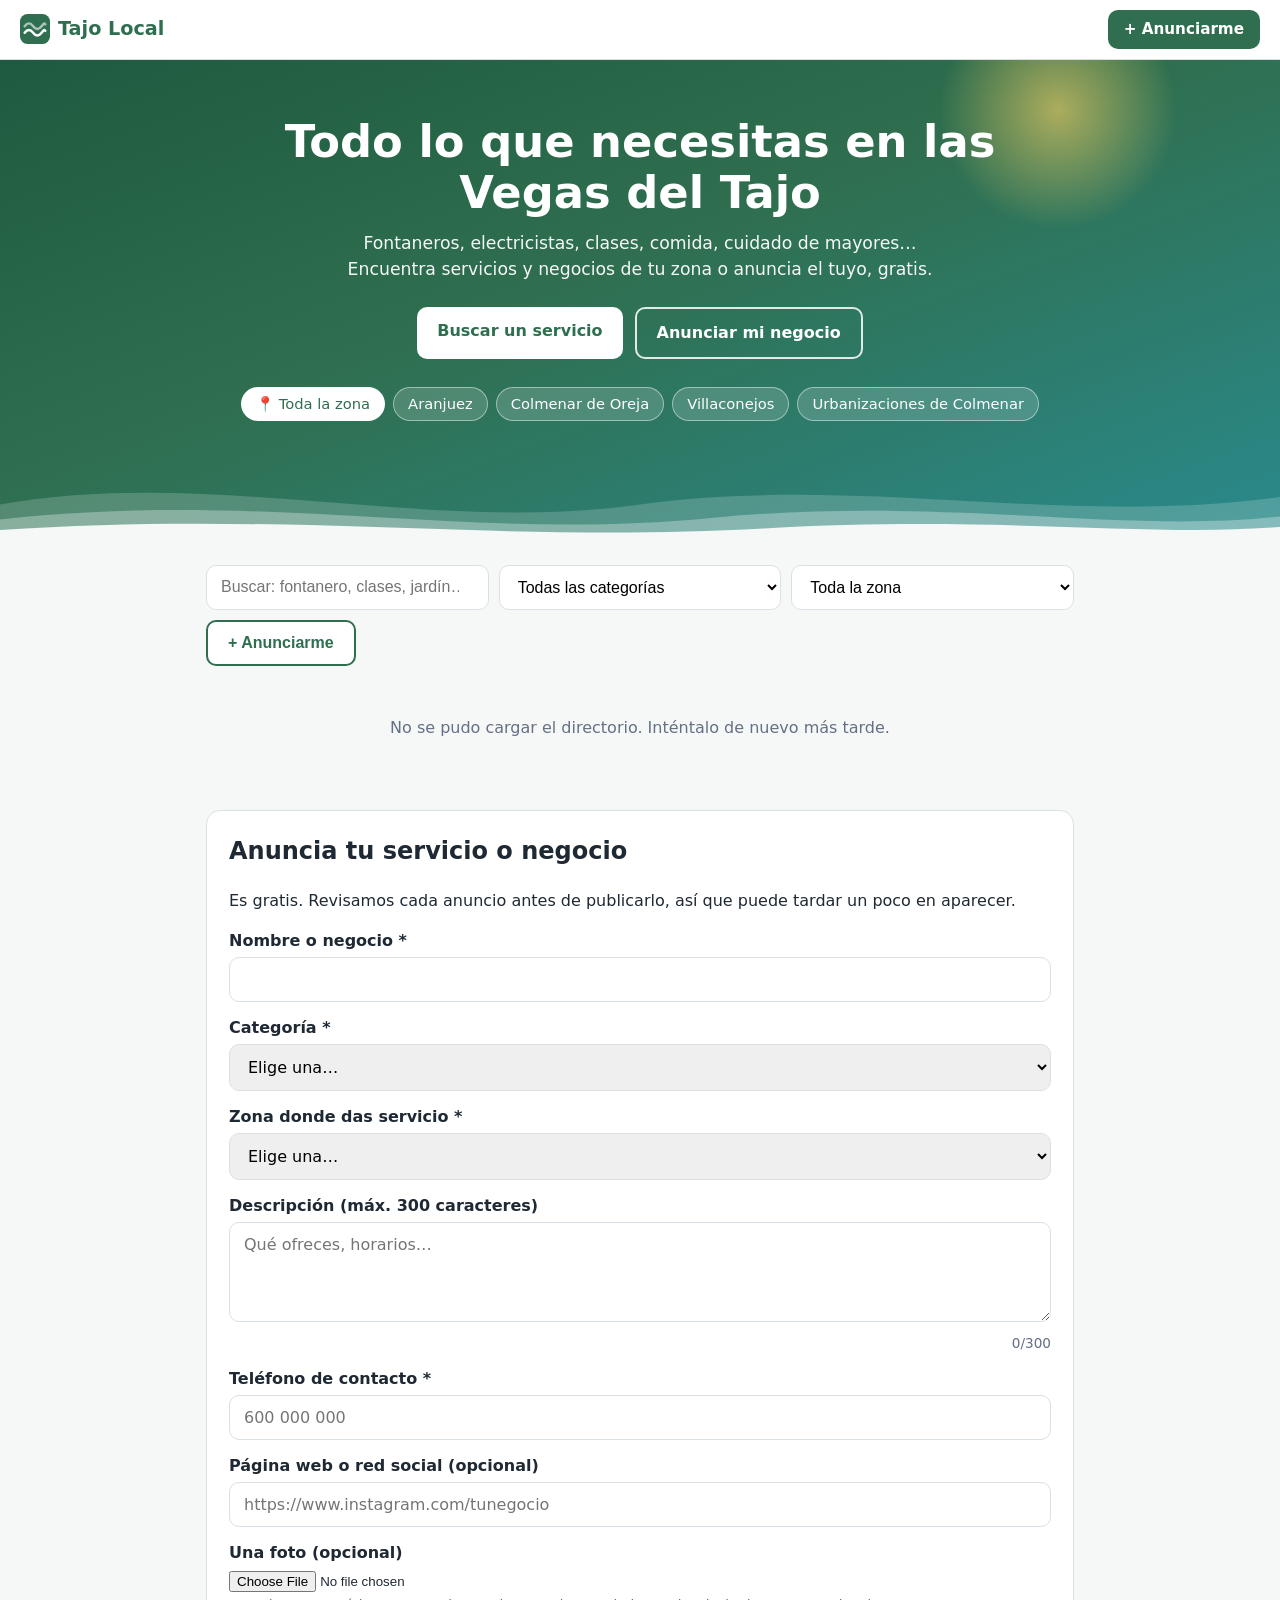
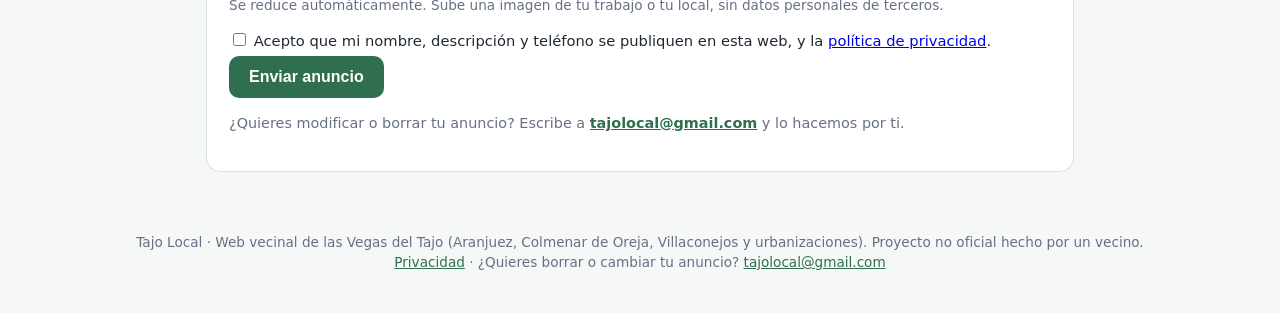
==== index.html @ 74558103 "Add files via upload" ====
<!DOCTYPE html>
<html lang="es">
<head>
<meta charset="UTF-8">
<meta name="viewport" content="width=device-width, initial-scale=1">
<title>Tajo Local · Directorio de las Vegas del Tajo</title>
<meta name="description" content="Directorio gratuito de servicios y negocios de las Vegas del Tajo: Aranjuez, Colmenar de Oreja, Villaconejos y urbanizaciones.">
<meta name="theme-color" content="#2f6f4f">
<meta property="og:type" content="website">
<meta property="og:locale" content="es_ES">
<meta property="og:site_name" content="Tajo Local">
<meta property="og:title" content="Tajo Local · Directorio de las Vegas del Tajo">
<meta property="og:description" content="Servicios y negocios de Aranjuez, Colmenar de Oreja, Villaconejos y urbanizaciones. Encuentra a quien necesitas o anuncia el tuyo, gratis.">
<meta property="og:url" content="https://tajolocal.github.io/">
<meta property="og:image" content="https://tajolocal.github.io/og.png">
<meta property="og:image:width" content="1200">
<meta property="og:image:height" content="630">
<meta name="twitter:card" content="summary_large_image">
<link rel="icon" href="data:image/svg+xml,%3Csvg xmlns='http://www.w3.org/2000/svg' viewBox='0 0 32 32'%3E%3Crect width='32' height='32' rx='8' fill='%232f6f4f'/%3E%3Cpath d='M5 20c3-4 6-4 9 0s6 4 9 0 3-3 4-2' fill='none' stroke='white' stroke-width='2.6' stroke-linecap='round'/%3E%3C/svg%3E">
<style>
  :root {
    --verde: #2f6f4f;
    --verde-claro: #e8f3ed;
    --texto: #1f2933;
    --gris: #667085;
    --borde: #d9e0e6;
    --fondo: #f6f8f7;
  }
  * { box-sizing: border-box; }
  body {
    margin: 0;
    font-family: system-ui, -apple-system, "Segoe UI", Roboto, sans-serif;
    color: var(--texto);
    background: var(--fondo);
    line-height: 1.5;
  }
  a.btn { display: inline-block; text-decoration: none; }
  .barra, .alta { scroll-margin-top: 70px; }

  /* Barra superior */
  .nav {
    position: sticky; top: 0; z-index: 10;
    display: flex; justify-content: space-between; align-items: center;
    padding: 10px 20px;
    background: rgba(255,255,255,.92);
    backdrop-filter: blur(8px);
    border-bottom: 1px solid var(--borde);
  }
  .marca { display: flex; align-items: center; gap: 8px; font-weight: 800; font-size: 1.2rem; color: var(--verde); text-decoration: none; }
  .marca svg { width: 30px; height: 30px; }
  .nav .btn { padding: 8px 16px; font-size: .95rem; }

  /* Cabecera principal */
  .hero {
    position: relative; overflow: hidden; color: #fff; text-align: center;
    padding: 56px 20px 120px;
    background: linear-gradient(160deg, #1e5a3f 0%, #2f6f4f 45%, #2a8a8c 100%);
  }
  .hero::before {
    content: ""; position: absolute; width: 240px; height: 240px; border-radius: 50%;
    top: -70px; right: 8%;
    background: radial-gradient(circle, rgba(255,214,102,.6), rgba(255,214,102,0) 70%);
  }
  .hero > * { position: relative; }
  .hero h1 { margin: 0 auto 12px; font-size: clamp(1.8rem, 5vw, 2.8rem); line-height: 1.15; max-width: 760px; }
  .hero p { margin: 0 auto 24px; max-width: 620px; font-size: 1.08rem; opacity: .95; }
  .cta { display: flex; gap: 12px; justify-content: center; flex-wrap: wrap; }
  .hero .btn.claro { background: #fff; color: var(--verde); }
  .hero .btn.borde { background: transparent; border: 2px solid rgba(255,255,255,.85); color: #fff; }
  .chips { display: flex; flex-wrap: wrap; gap: 8px; justify-content: center; margin-top: 28px; }
  .chip {
    background: rgba(255,255,255,.16); color: #fff; border: 1px solid rgba(255,255,255,.45);
    padding: 7px 14px; border-radius: 999px; cursor: pointer; font-size: .92rem; font-family: inherit;
  }
  .chip:hover, .chip.activa { background: #fff; color: var(--verde); }
  .hero .paisaje { position: absolute; left: 0; right: 0; bottom: -1px; width: 100%; height: 90px; display: block; }
  main { max-width: 900px; margin: 0 auto; padding: 24px 16px 60px; }
  .barra { display: flex; gap: 10px; flex-wrap: wrap; margin-bottom: 20px; }
  .barra input, .barra select {
    flex: 1 1 200px;
    padding: 12px 14px;
    border: 1px solid var(--borde);
    border-radius: 10px;
    font-size: 1rem;
    background: #fff;
  }
  .btn {
    background: var(--verde);
    color: #fff;
    border: 0;
    padding: 12px 20px;
    border-radius: 10px;
    font-size: 1rem;
    cursor: pointer;
    font-weight: 600;
  }
  .btn:hover { filter: brightness(1.08); }
  .btn:disabled { opacity: .6; cursor: wait; }
  .btn.sec { background: #fff; color: var(--verde); border: 2px solid var(--verde); }
  .lista { display: grid; gap: 14px; }
  .ficha {
    background: #fff;
    border: 1px solid var(--borde);
    border-radius: 14px;
    padding: 18px;
  }
  .ficha h3 { margin: 0 0 4px; font-size: 1.15rem; }
  .etiqueta {
    display: inline-block;
    background: var(--verde-claro);
    color: var(--verde);
    font-size: .8rem;
    font-weight: 600;
    padding: 2px 10px;
    border-radius: 999px;
    margin-bottom: 8px;
  }
  .etiqueta.zona { background: #eef1f4; color: var(--gris); margin-left: 6px; }
  .foto { display: block; width: calc(100% + 36px); margin: -18px -18px 14px; height: auto; max-height: 380px; object-fit: contain; border-radius: 14px 14px 0 0; background: #eef1f4; }
  .ficha a.enlace { display: inline-block; margin-left: 14px; color: var(--verde); font-weight: 600; text-decoration: none; word-break: break-all; }
  .contador { display: block; text-align: right; color: var(--gris); font-size: .85rem; margin-top: 4px; }
  .previa { display: none; margin-top: 10px; max-width: 220px; border-radius: 10px; border: 1px solid var(--borde); }
  .ayuda { color: var(--gris); font-size: .85rem; margin: 2px 0 0; }
  .ficha p { margin: 6px 0 10px; color: #3b4652; white-space: pre-line; }
  .ficha a.tel {
    color: var(--verde);
    font-weight: 600;
    text-decoration: none;
  }
  .vacio, .estado { text-align: center; color: var(--gris); padding: 30px 10px; }
  .estado a { color: var(--verde); font-weight: 700; }
  .acciones { display: flex; flex-wrap: wrap; align-items: center; gap: 10px; margin-top: 12px; }
  .acciones .btn { display: inline-flex; align-items: center; gap: 6px; min-height: 44px; padding: 10px 18px; }
  .btn.wa { background: #25d366; color: #073b1e; }
  .acciones .numero { color: var(--gris); font-size: .95rem; }
  .ficha a.enlace { margin-left: 0; }
  .informar { display: inline-block; margin-top: 12px; font-size: .82rem; color: var(--gris); text-decoration: none; }
  .informar:hover { color: #8a1f17; text-decoration: underline; }
  .nota { color: var(--gris); font-size: .9rem; }
  .nota a { color: var(--verde); font-weight: 600; }
  @media (min-width: 760px) {
    .lista { grid-template-columns: 1fr 1fr; }
  }
  @media (max-width: 520px) {
    .nav { padding: 10px 14px; }
    .hero { padding: 40px 16px 100px; }
    .acciones .btn { flex: 1 1 45%; justify-content: center; }
  }
  .alta {
    margin-top: 40px;
    background: #fff;
    border: 1px solid var(--borde);
    border-radius: 14px;
    padding: 22px;
  }
  .alta h2 { margin-top: 0; }
  .alta label { display: block; font-weight: 600; margin: 14px 0 4px; }
  .alta input[type=text], .alta input[type=tel], .alta select, .alta textarea {
    width: 100%;
    padding: 12px 14px;
    border: 1px solid var(--borde);
    border-radius: 10px;
    font-size: 1rem;
    font-family: inherit;
  }
  .alta textarea { min-height: 100px; resize: vertical; }
  .check { display: flex; gap: 10px; align-items: flex-start; margin: 16px 0; font-weight: 400 !important; font-size: .92rem; }
  .check input { margin-top: 4px; }
  .msg { margin-top: 14px; padding: 12px 14px; border-radius: 10px; display: none; }
  .msg.ok { display: block; background: #e8f6ee; color: #1b5e3b; }
  .msg.err { display: block; background: #fdecea; color: #8a1f17; }
  .trampa { position: absolute; left: -9999px; }
  footer { text-align: center; color: var(--gris); font-size: .85rem; padding: 0 16px 40px; }
  footer a { color: var(--verde); }
  dialog { border: 0; border-radius: 14px; max-width: 560px; padding: 24px; }
  dialog::backdrop { background: rgba(0,0,0,.4); }
</style>
</head>
<body>

<nav class="nav">
  <a class="marca" href="#">
    <svg viewBox="0 0 32 32" aria-hidden="true"><rect width="32" height="32" rx="8" fill="#2f6f4f"/><path d="M5 13c3-4 6-4 9 0s6 4 9 0 3-3 4-2" fill="none" stroke="#fff" stroke-width="2.6" stroke-linecap="round" opacity=".6"/><path d="M5 20c3-4 6-4 9 0s6 4 9 0 3-3 4-2" fill="none" stroke="#fff" stroke-width="2.6" stroke-linecap="round"/></svg>
    <span>Tajo Local</span>
  </a>
  <a class="btn" href="#alta">+ Anunciarme</a>
</nav>

<header class="hero">
  <h1>Todo lo que necesitas en las Vegas del Tajo</h1>
  <p>Fontaneros, electricistas, clases, comida, cuidado de mayores… Encuentra servicios y negocios de tu zona o anuncia el tuyo, gratis.</p>
  <div class="cta">
    <a class="btn claro" href="#buscador">Buscar un servicio</a>
    <a class="btn borde" href="#alta">Anunciar mi negocio</a>
  </div>
  <div class="chips" id="chips"></div>
  <svg class="paisaje" viewBox="0 0 1440 120" preserveAspectRatio="none" aria-hidden="true">
    <path d="M0,70 C240,20 480,110 720,70 C960,30 1200,100 1440,60 L1440,120 L0,120 Z" fill="#fff" opacity=".18"/>
    <path d="M0,90 C300,50 520,120 800,88 C1060,58 1260,110 1440,86 L1440,120 L0,120 Z" fill="#fff" opacity=".3"/>
    <path d="M0,104 C320,78 560,122 860,102 C1120,84 1290,114 1440,100 L1440,120 L0,120 Z" fill="#f6f8f7"/>
  </svg>
</header>

<main>
  <div class="barra" id="buscador">
    <input id="buscar" type="search" placeholder="Buscar: fontanero, clases, jardín…">
    <select id="filtro">
      <option value="">Todas las categorías</option>
    </select>
    <select id="filtroZona">
      <option value="">Toda la zona</option>
    </select>
    <button class="btn sec" onclick="document.getElementById('alta').scrollIntoView({behavior:'smooth'})">+ Anunciarme</button>
  </div>

  <div id="estado" class="estado">Cargando…</div>
  <div id="lista" class="lista"></div>
  <p style="text-align:center"><button type="button" class="btn sec" id="mas" style="display:none">Mostrar más</button></p>

  <section class="alta" id="alta">
    <h2>Anuncia tu servicio o negocio</h2>
    <p>Es gratis. Revisamos cada anuncio antes de publicarlo, así que puede tardar un poco en aparecer.</p>
    <form id="form" autocomplete="off">
      <label for="nombre">Nombre o negocio *</label>
      <input id="nombre" type="text" maxlength="80" required>

      <label for="categoria">Categoría *</label>
      <select id="categoria" required>
        <option value="">Elige una…</option>
      </select>

      <label for="zona">Zona donde das servicio *</label>
      <select id="zona" required>
        <option value="">Elige una…</option>
      </select>

      <label for="descripcion">Descripción (máx. 300 caracteres)</label>
      <textarea id="descripcion" maxlength="300" placeholder="Qué ofreces, horarios…"></textarea>
      <span class="contador" id="contador">0/300</span>

      <label for="telefono">Teléfono de contacto *</label>
      <input id="telefono" type="tel" maxlength="20" required placeholder="600 000 000">

      <label for="enlace">Página web o red social (opcional)</label>
      <input id="enlace" type="text" inputmode="url" maxlength="200" placeholder="https://www.instagram.com/tunegocio">

      <label for="foto">Una foto (opcional)</label>
      <input id="foto" type="file" accept="image/jpeg,image/png,image/webp">
      <p class="ayuda">Se reduce automáticamente. Sube una imagen de tu trabajo o tu local, sin datos personales de terceros.</p>
      <img id="previa" class="previa" alt="Vista previa de la foto">

      <!-- Campo trampa contra bots -->
      <div class="trampa" aria-hidden="true">
        <label>No rellenar <input id="web" type="text" tabindex="-1"></label>
      </div>

      <label class="check">
        <input type="checkbox" id="consent" required>
        <span>Acepto que mi nombre, descripción y teléfono se publiquen en esta web, y la <a href="#" onclick="document.getElementById('privacidad').showModal();return false;">política de privacidad</a>.</span>
      </label>

      <button class="btn" id="enviar" type="submit">Enviar anuncio</button>
      <div id="msg" class="msg"></div>
    </form>
    <p class="nota">¿Quieres modificar o borrar tu anuncio? Escribe a <a href="mailto:tajolocal@gmail.com">tajolocal@gmail.com</a> y lo hacemos por ti.</p>
  </section>
</main>

<footer>
  Tajo Local · Web vecinal de las Vegas del Tajo (Aranjuez, Colmenar de Oreja, Villaconejos y urbanizaciones). Proyecto no oficial hecho por un vecino.<br>
  <a href="#" onclick="document.getElementById('privacidad').showModal();return false;">Privacidad</a>
  · ¿Quieres borrar o cambiar tu anuncio? <a href="mailto:tajolocal@gmail.com">tajolocal@gmail.com</a>
</footer>

<dialog id="privacidad">
  <h2>Privacidad y condiciones de uso</h2>
  <p>Los datos que envías (nombre o negocio, categoría, descripción y teléfono) se publican en esta web para que los vecinos puedan contactar contigo. No se usan para ningún otro fin ni se ceden a terceros.</p>
  <p>Puedes pedir en cualquier momento que se modifique o elimine tu anuncio escribiendo al email de contacto indicado más abajo; se atenderá en un plazo máximo de 30 días. Los datos se almacenan en servidores de Supabase.</p>
  <p><strong>Responsable:</strong> Luis Gómez · <a href="mailto:tajolocal@gmail.com">tajolocal@gmail.com</a></p>
  <p><strong>Condiciones de uso:</strong> Tajo Local es un proyecto vecinal no oficial. Los anuncios los publican los propios anunciantes: Tajo Local no se responsabiliza de los servicios anunciados ni de los acuerdos entre vecinos y anunciantes. No se admiten anuncios ilegales ni datos de terceros sin su permiso, y cualquier anuncio puede retirarse sin previo aviso.</p>
  <button class="btn" onclick="document.getElementById('privacidad').close()">Cerrar</button>
</dialog>

<script>
  const SUPABASE_URL = "https://czlkxadbxltirtlbxyko.supabase.co";
  const SUPABASE_KEY = "sb_publishable_YhkE6b9cqRcIHTMOWOfmnQ_kurrawSA";
  const FOTOS_URL = SUPABASE_URL + "/storage/v1/object/public/fotos/";

  const CATEGORIAS = [
    "Fontanería", "Electricidad", "Jardinería y piscinas", "Limpieza",
    "Obras y reformas", "Clases y formación", "Cuidado de niños y mayores",
    "Comida y reparto", "Belleza y bienestar", "Mascotas", "Transporte",
    "Informática y tecnología", "Otros"
  ];

  const $ = id => document.getElementById(id);
  let negocios = [];
  let errorCarga = false;
  const PAGINA = 24;
  let mostrados = PAGINA;

  // "Toda la zona" solo se usa al anunciarse: el servicio llega a todos los municipios
  const ZONAS = [
    "Aranjuez", "Colmenar de Oreja", "Villaconejos",
    "Urbanizaciones de Colmenar"
  ];
  const TODA = "Toda la zona";

  // Rellenar los desplegables
  CATEGORIAS.forEach(c => {
    $("filtro").add(new Option(c, c));
    $("categoria").add(new Option(c, c));
  });
  ZONAS.forEach(z => {
    $("filtroZona").add(new Option(z, z));
    $("zona").add(new Option(z, z));
  });
  $("zona").add(new Option(TODA + " (Vegas del Tajo)", TODA));

  function esc(t) {
    const d = document.createElement("div");
    d.textContent = t == null ? "" : String(t);
    return d.innerHTML.replace(/"/g, "&quot;").replace(/'/g, "&#39;");
  }

  function limpiaTel(t) {
    return String(t || "").replace(/[^\d+]/g, "");
  }

  // Solo se aceptan enlaces http/https (nunca javascript: ni similares)
  function urlSegura(u) {
    try {
      const x = new URL(String(u || "").trim());
      return (x.protocol === "http:" || x.protocol === "https:") ? x.href : "";
    } catch (e) { return ""; }
  }
  function normalizaUrl(u) {
    u = String(u || "").trim();
    if (!u) return "";
    if (!/^https?:\/\//i.test(u)) u = "https://" + u;
    return urlSegura(u);
  }
  function dominio(u) {
    try { return new URL(u).hostname.replace(/^www\./, ""); } catch (e) { return "enlace"; }
  }

  // Número para wa.me: solo móviles españoles (6xx / 7xx), con prefijo 34
  function numWhatsApp(t) {
    let d = String(t || "").replace(/[^\d+]/g, "");
    if (d.startsWith("+")) d = d.slice(1);
    else if (d.startsWith("00")) d = d.slice(2);
    else if (/^[6-9]\d{8}$/.test(d)) d = "34" + d;
    return /^34[67]\d{8}$/.test(d) ? d : "";
  }

  // Correo de contacto y enlace "Informar de un problema" (abre el correo con el asunto ya escrito)
  const CORREO = "tajolocal@gmail.com";
  function informarUrl(n) {
    const asunto = "Informar de un problema: " + (n.nombre || "anuncio");
    const cuerpo = "Anuncio: " + (n.nombre || "") + " (" + (n.categoria || "") + (n.zona ? ", " + n.zona : "") + ")\n\n" +
      "Qué ocurre (teléfono incorrecto, posible estafa, ya no ofrece el servicio, otro):\n";
    return "mailto:" + CORREO + "?subject=" + encodeURIComponent(asunto) + "&body=" + encodeURIComponent(cuerpo);
  }

  function pinta() {
    if (errorCarga) return;
    const q =$("buscar").value.trim().toLowerCase();
    const cat = $("filtro").value;
    const zona = $("filtroZona").value;
    const res = negocios.filter(n =>
      (!cat || n.categoria === cat) &&
      (!zona || n.zona === zona || n.zona === TODA) &&
      (!q || [n.nombre, n.categoria, n.descripcion].join(" ").toLowerCase().includes(q))
    );
    $("lista").innerHTML = res.slice(0, mostrados).map(n => `
      <article class="ficha">
        ${n.foto && String(n.foto).startsWith(FOTOS_URL) ? `<img class="foto" src="${esc(n.foto)}" alt="${esc(n.nombre)}" loading="lazy">` : ""}
        <span class="etiqueta">${esc(n.categoria)}</span>
        ${n.zona ? `<span class="etiqueta zona">📍 ${esc(n.zona)}</span>` : ""}
        <h3>${esc(n.nombre)}</h3>
        ${n.descripcion ? `<p>${esc(n.descripcion)}</p>` : ""}
        <div class="acciones">
          ${n.telefono ? `<a class="btn" href="tel:${esc(limpiaTel(n.telefono))}">📞 Llamar</a>` : ""}
          ${numWhatsApp(n.telefono) ? `<a class="btn wa" href="https://wa.me/${numWhatsApp(n.telefono)}?text=${encodeURIComponent("Hola, te he visto en Tajo Local.")}" target="_blank" rel="noopener noreferrer">💬 WhatsApp</a>` : ""}
          ${n.telefono ? `<span class="numero">${esc(n.telefono)}</span>` : ""}
          ${urlSegura(n.enlace) ? `<a class="enlace" href="${esc(urlSegura(n.enlace))}" target="_blank" rel="noopener noreferrer nofollow ugc">🔗 ${esc(dominio(n.enlace))}</a>` : ""}
        </div>
        <a class="informar" href="${esc(informarUrl(n))}">⚑ Informar de un problema</a>
      </article>`).join("");
    $("mas").style.display = res.length > mostrados ? "block" : "none";
    $("estado").style.display = res.length ? "none" : "block";
    $("estado").innerHTML = negocios.length
      ? 'Aún no hay nadie que encaje con esa búsqueda. ¿Eres tú? <a href="#alta">Anúnciate gratis</a>'
      : 'Todavía no hay anuncios. ¡Sé el primero! <a href="#alta">Anúnciate gratis</a>';
  }

  // Orden aleatorio en cada visita (se baraja una sola vez, así que no cambia al filtrar ni al pulsar "Mostrar más")
  function baraja(lista) {
    const a = Array.isArray(lista) ? lista.slice() : [];
    for (let i = a.length - 1; i > 0; i--) {
      const j = Math.floor(Math.random() * (i + 1));
      [a[i], a[j]] = [a[j], a[i]];
    }
    return a;
  }

  async function carga() {
    try {
      const r = await fetch(
        SUPABASE_URL + "/rest/v1/negocios?select=nombre,categoria,zona,descripcion,telefono,enlace,foto&aprobado=eq.true",
        { headers: { apikey: SUPABASE_KEY, Authorization: "Bearer " + SUPABASE_KEY } }
      );
      if (!r.ok) throw new Error(r.status);
      negocios = baraja(await r.json());
      pinta();
    } catch (e) {
      errorCarga = true;
      $("estado").textContent = "No se pudo cargar el directorio. Inténtalo de nuevo más tarde.";
    }
  }

  // Cualquier cambio de búsqueda o filtro vuelve a la primera página
  const reinicia = () => { mostrados = PAGINA; pinta(); };
  $("buscar").addEventListener("input", reinicia);
  $("filtro").addEventListener("change", reinicia);
  $("filtroZona").addEventListener("change", reinicia);
  $("mas").addEventListener("click", () => { mostrados += PAGINA; pinta(); });

  // Accesos rápidos por zona en la cabecera
  function pintaChips() {
    const cont = $("chips");
    cont.innerHTML = "";
    ["", ...ZONAS].forEach(z => {
      const b = document.createElement("button");
      b.type = "button";
      b.className = "chip" + ($("filtroZona").value === z ? " activa" : "");
      b.textContent = z || "📍 Toda la zona";
      b.addEventListener("click", () => {
        $("filtroZona").value = z;
        mostrados = PAGINA;
        pinta();
        pintaChips();
        $("buscador").scrollIntoView({ behavior: "smooth" });
      });
      cont.appendChild(b);
    });
  }
  pintaChips();
  $("filtroZona").addEventListener("change", pintaChips);

  // Contador de caracteres de la descripción
  function actualizaContador() {
    $("contador").textContent = $("descripcion").value.length + "/300";
  }
  $("descripcion").addEventListener("input", actualizaContador);

  // Foto: se reduce a 900 px como máximo y se convierte a JPEG antes de subirla
  let fotoBlob = null;

  function codifica(canvas, calidad) {
    return new Promise(ok => canvas.toBlob(ok, "image/jpeg", calidad));
  }

  function reduce(file) {
    return new Promise((ok, ko) => {
      const img = new Image();
      const url = URL.createObjectURL(file);
      img.onload = async () => {
        const k = Math.min(1, 900 / Math.max(img.width, img.height));
        const c = document.createElement("canvas");
        c.width = Math.max(1, Math.round(img.width * k));
        c.height = Math.max(1, Math.round(img.height * k));
        const ctx = c.getContext("2d");
        ctx.fillStyle = "#fff";
        ctx.fillRect(0, 0, c.width, c.height);
        ctx.drawImage(img, 0, 0, c.width, c.height);
        URL.revokeObjectURL(url);
        let b = await codifica(c, 0.82);
        if (b && b.size > 900000) b = await codifica(c, 0.6);
        b ? ok(b) : ko(new Error("no se pudo reducir"));
      };
      img.onerror = () => { URL.revokeObjectURL(url); ko(new Error("imagen no válida")); };
      img.src = url;
    });
  }

  async function subeFoto(blob) {
    const nombreArchivo = (window.crypto && crypto.randomUUID ? crypto.randomUUID() : Date.now() + "-" + Math.random().toString(36).slice(2)) + ".jpg";
    const r = await fetch(SUPABASE_URL + "/storage/v1/object/fotos/" + nombreArchivo, {
      method: "POST",
      headers: {
        apikey: SUPABASE_KEY,
        Authorization: "Bearer " + SUPABASE_KEY,
        "Content-Type": "image/jpeg",
        "x-upsert": "false"
      },
      body: blob
    });
    if (!r.ok) throw new Error("foto " + r.status);
    return FOTOS_URL + nombreArchivo;
  }

  $("foto").addEventListener("change", async () => {
    const f = $("foto").files[0];
    const previa = $("previa");
    const msg = $("msg");
    fotoBlob = null;
    previa.style.display = "none";
    msg.className = "msg";
    if (!f) return;
    if (f.size > 15 * 1024 * 1024) {
      $("foto").value = "";
      msg.className = "msg err";
      msg.textContent = "La foto es demasiado grande (máximo 15 MB).";
      return;
    }
    try {
      fotoBlob = await reduce(f);
      previa.src = URL.createObjectURL(fotoBlob);
      previa.style.display = "block";
    } catch (e) {
      $("foto").value = "";
      msg.className = "msg err";
      msg.textContent = "No se pudo leer esa imagen. Prueba con otra (JPG, PNG o WebP).";
    }
  });

  $("form").addEventListener("submit", async ev => {
    ev.preventDefault();
    const msg = $("msg");
    msg.className = "msg";

    // Si un bot rellena el campo trampa, fingimos éxito y no enviamos nada
    if ($("web").value) { msg.className = "msg ok"; msg.textContent = "¡Gracias!"; return; }

    const tel = $("telefono").value.trim();
    if (limpiaTel(tel).length < 9) {
      msg.className = "msg err";
      msg.textContent = "Revisa el teléfono: parece demasiado corto.";
      return;
    }

    const enlaceTexto = $("enlace").value.trim();
    const enlace = normalizaUrl(enlaceTexto);
    if (enlaceTexto && !enlace) {
      msg.className = "msg err";
      msg.textContent = "Revisa el enlace: no parece una dirección web válida.";
      return;
    }

    const datos = {
      nombre: $("nombre").value.trim(),
      categoria: $("categoria").value,
      zona: $("zona").value,
      descripcion: $("descripcion").value.trim().slice(0, 300) || null,
      telefono: tel,
      enlace: enlace || null
    };

    $("enviar").disabled = true;
    try {
      if (fotoBlob) datos.foto = await subeFoto(fotoBlob);
      const r = await fetch(SUPABASE_URL + "/rest/v1/negocios", {
        method: "POST",
        headers: {
          apikey: SUPABASE_KEY,
          Authorization: "Bearer " + SUPABASE_KEY,
          "Content-Type": "application/json",
          Prefer: "return=minimal"
        },
        body: JSON.stringify(datos)
      });
      if (!r.ok) throw new Error(r.status);
      $("form").reset();
      fotoBlob = null;
      $("previa").style.display = "none";
      actualizaContador();
      msg.className = "msg ok";
      msg.textContent = "¡Recibido! Tu anuncio aparecerá en cuanto lo revisemos. Si más adelante quieres modificarlo o borrarlo, escribe a tajolocal@gmail.com.";
    } catch (e) {
      msg.className = "msg err";
      msg.textContent = "No se pudo enviar el anuncio. Inténtalo de nuevo en unos minutos.";
    } finally {
      $("enviar").disabled = false;
    }
  });

  carga();
</script>
</body>
</html>
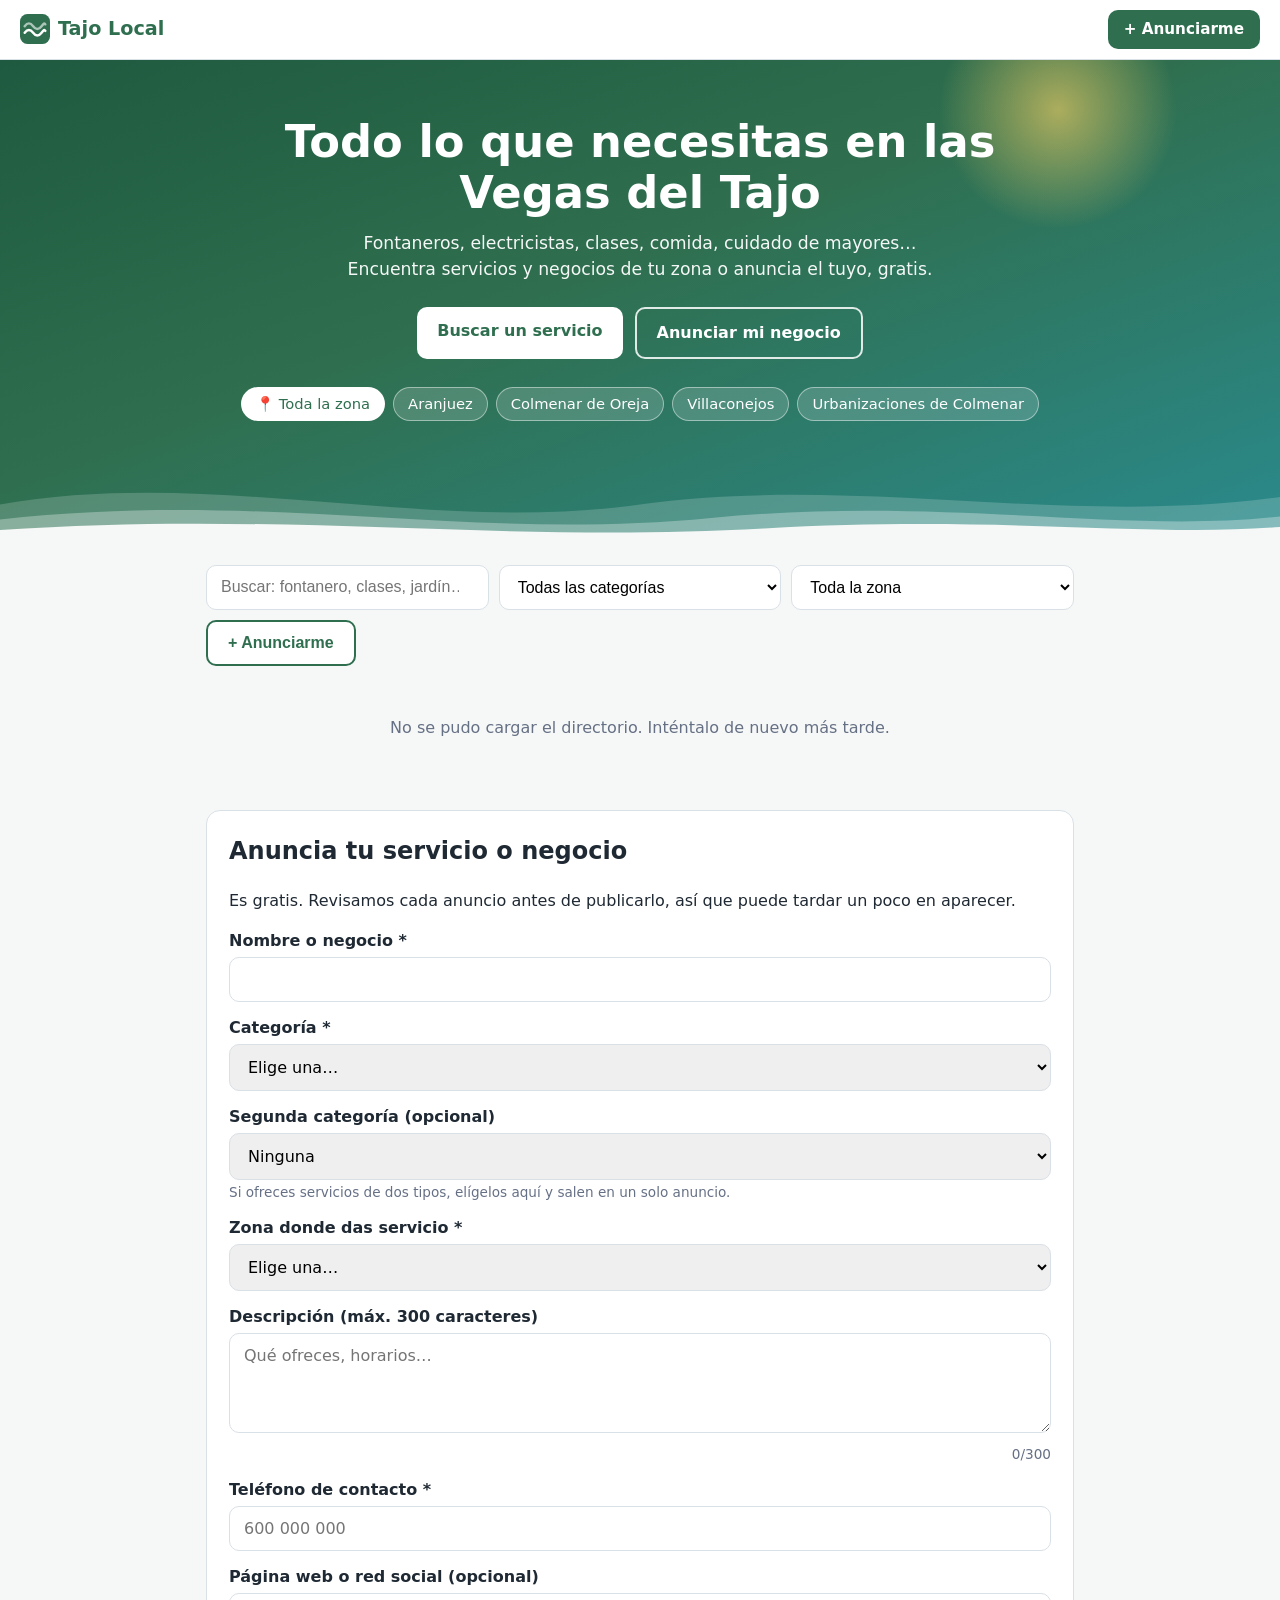
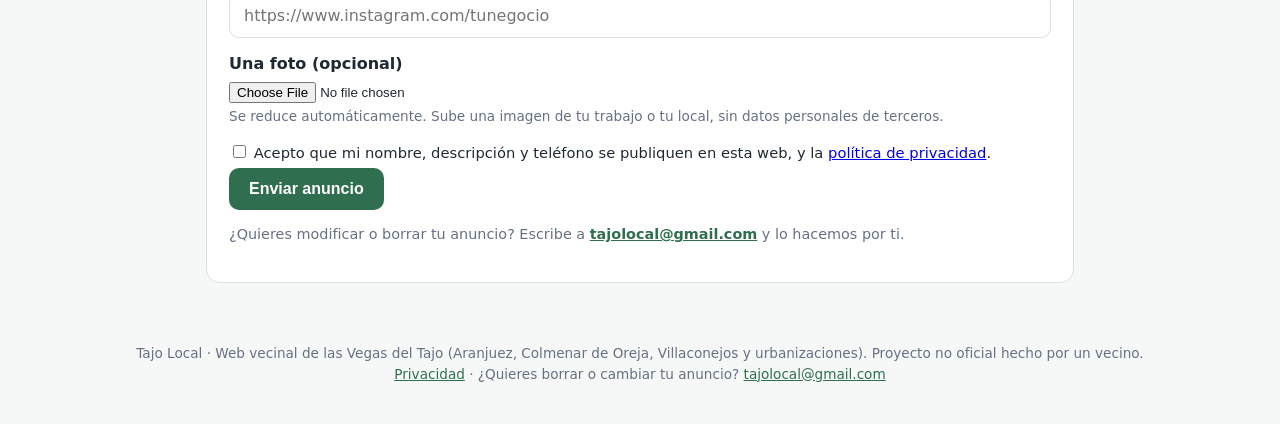
==== commit 39268f5d: "Add files via upload" ====
--- a/index.html
+++ b/index.html
@@ -229,6 +229,12 @@
         <option value="">Elige una…</option>
       </select>
 
+      <label for="categoria2">Segunda categoría (opcional)</label>
+      <select id="categoria2">
+        <option value="">Ninguna</option>
+      </select>
+      <p class="ayuda">Si ofreces servicios de dos tipos, elígelos aquí y salen en un solo anuncio.</p>
+
       <label for="zona">Zona donde das servicio *</label>
       <select id="zona" required>
         <option value="">Elige una…</option>
@@ -310,6 +316,7 @@
   CATEGORIAS.forEach(c => {
     $("filtro").add(new Option(c, c));
     $("categoria").add(new Option(c, c));
+    $("categoria2").add(new Option(c, c));
   });
   ZONAS.forEach(z => {
     $("filtroZona").add(new Option(z, z));
@@ -321,6 +328,11 @@
     const d = document.createElement("div");
     d.textContent = t == null ? "" : String(t);
     return d.innerHTML.replace(/"/g, "&quot;").replace(/'/g, "&#39;");
+  }
+
+  // Una ficha puede tener hasta dos categorías, guardadas como "A, B"
+  function cats(c) {
+    return String(c || "").split(",").map(x => x.trim()).filter(Boolean);
   }
 
   function limpiaTel(t) {
@@ -368,14 +380,14 @@
     const cat = $("filtro").value;
     const zona = $("filtroZona").value;
     const res = negocios.filter(n =>
-      (!cat || n.categoria === cat) &&
+      (!cat || cats(n.categoria).includes(cat)) &&
       (!zona || n.zona === zona || n.zona === TODA) &&
       (!q || [n.nombre, n.categoria, n.descripcion].join(" ").toLowerCase().includes(q))
     );
     $("lista").innerHTML = res.slice(0, mostrados).map(n => `
       <article class="ficha">
         ${n.foto && String(n.foto).startsWith(FOTOS_URL) ? `<img class="foto" src="${esc(n.foto)}" alt="${esc(n.nombre)}" loading="lazy">` : ""}
-        <span class="etiqueta">${esc(n.categoria)}</span>
+        ${cats(n.categoria).map(c => `<span class="etiqueta">${esc(c)}</span>`).join(" ")}
         ${n.zona ? `<span class="etiqueta zona">📍 ${esc(n.zona)}</span>` : ""}
         <h3>${esc(n.nombre)}</h3>
         ${n.descripcion ? `<p>${esc(n.descripcion)}</p>` : ""}
@@ -550,7 +562,8 @@
 
     const datos = {
       nombre: $("nombre").value.trim(),
-      categoria: $("categoria").value,
+      categoria: [$("categoria").value, $("categoria2").value]
+        .filter((c, i, a) => c && a.indexOf(c) === i).join(", "),
       zona: $("zona").value,
       descripcion: $("descripcion").value.trim().slice(0, 300) || null,
       telefono: tel,
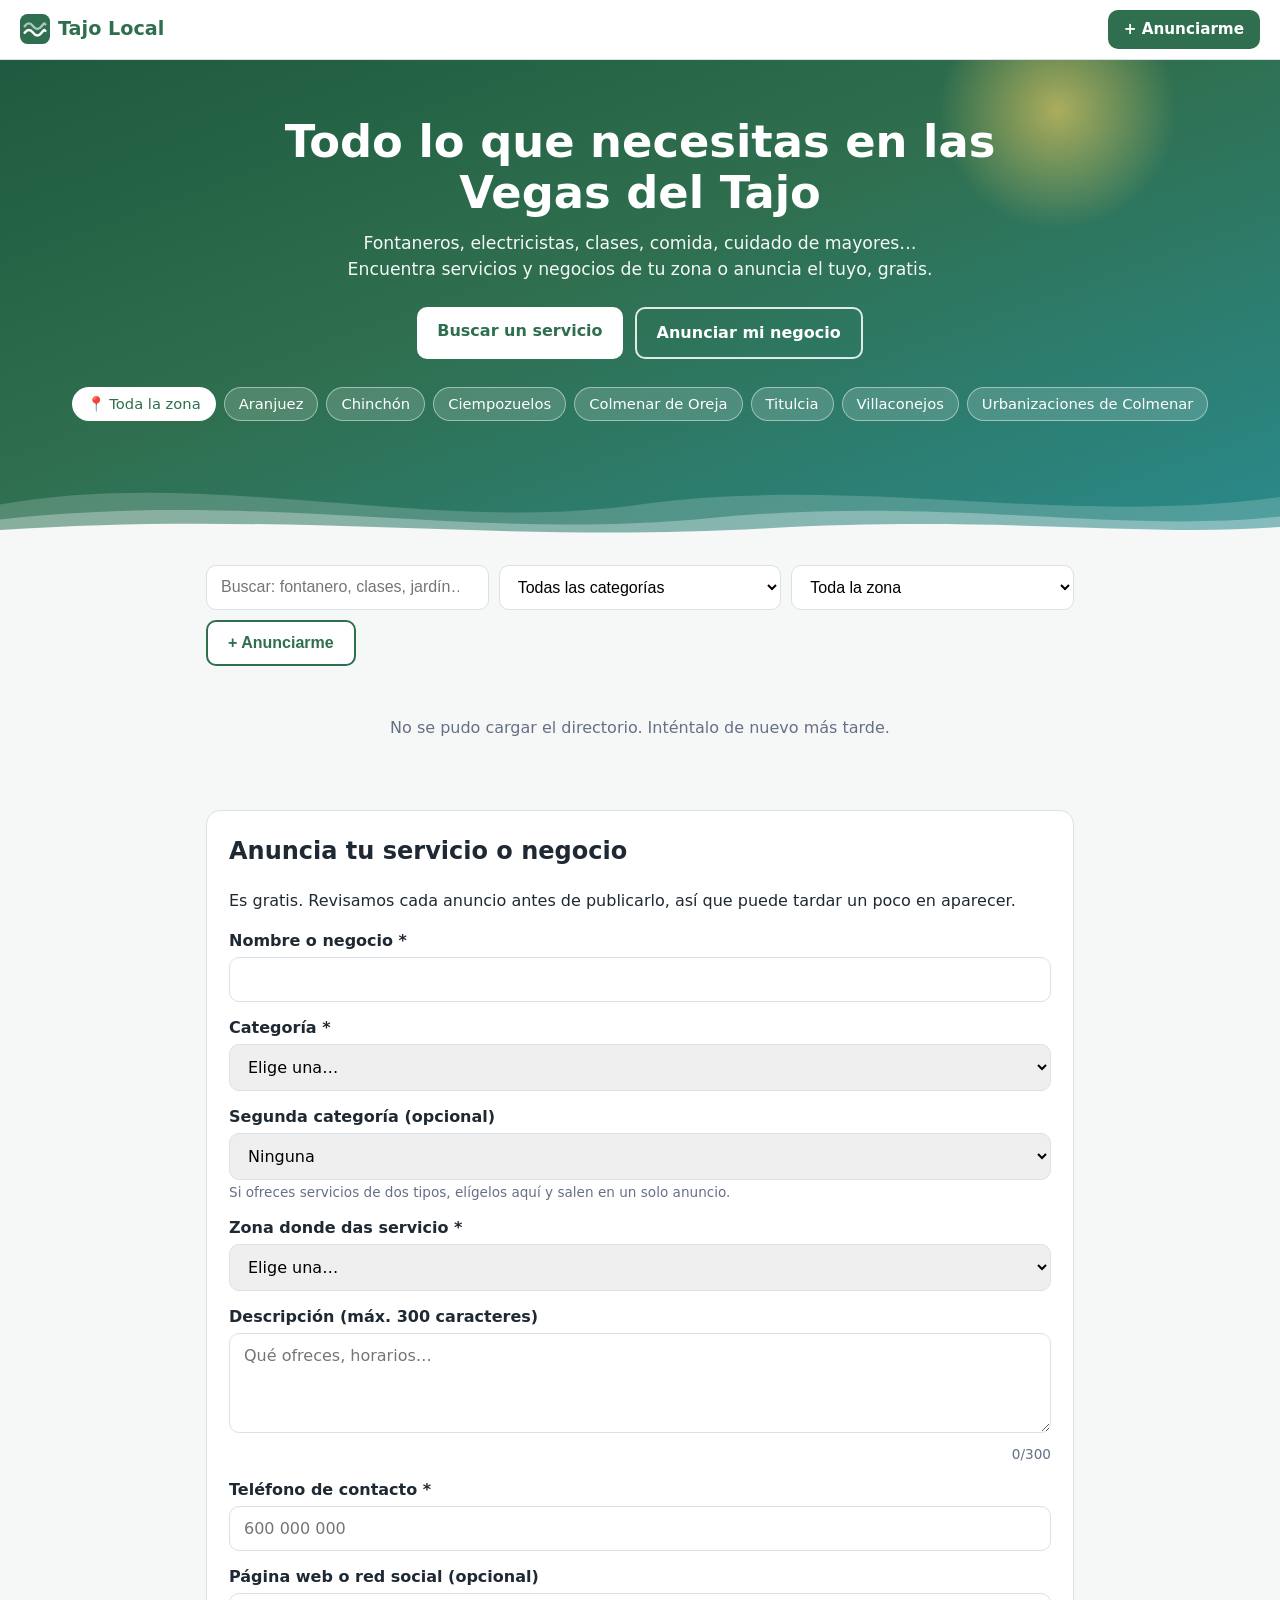
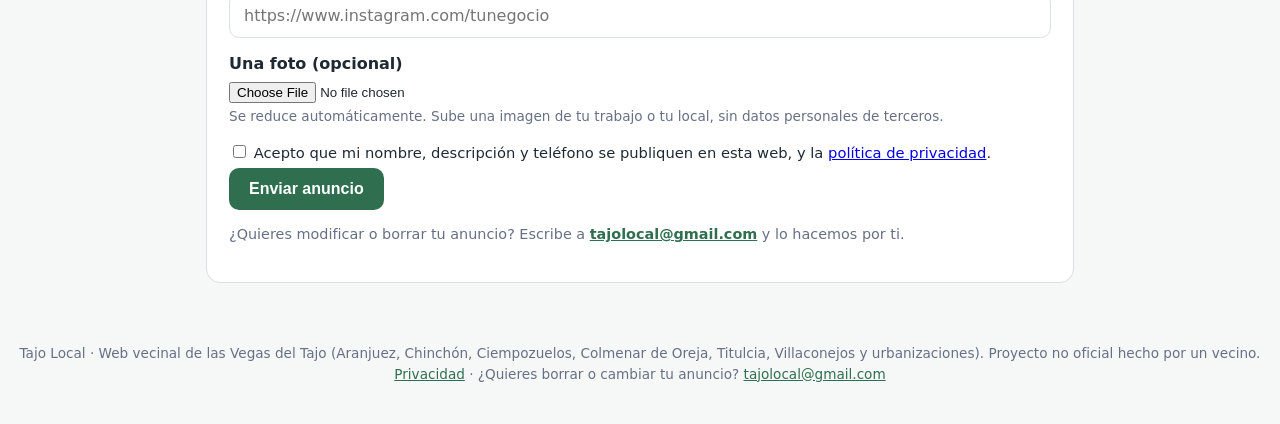
==== commit c80f559f: "Add files via upload" ====
--- a/index.html
+++ b/index.html
@@ -4,13 +4,13 @@
 <meta charset="UTF-8">
 <meta name="viewport" content="width=device-width, initial-scale=1">
 <title>Tajo Local · Directorio de las Vegas del Tajo</title>
-<meta name="description" content="Directorio gratuito de servicios y negocios de las Vegas del Tajo: Aranjuez, Colmenar de Oreja, Villaconejos y urbanizaciones.">
+<meta name="description" content="Directorio gratuito de servicios y negocios de las Vegas del Tajo: Aranjuez, Chinchón, Ciempozuelos, Colmenar de Oreja, Titulcia, Villaconejos y urbanizaciones.">
 <meta name="theme-color" content="#2f6f4f">
 <meta property="og:type" content="website">
 <meta property="og:locale" content="es_ES">
 <meta property="og:site_name" content="Tajo Local">
 <meta property="og:title" content="Tajo Local · Directorio de las Vegas del Tajo">
-<meta property="og:description" content="Servicios y negocios de Aranjuez, Colmenar de Oreja, Villaconejos y urbanizaciones. Encuentra a quien necesitas o anuncia el tuyo, gratis.">
+<meta property="og:description" content="Servicios y negocios de Aranjuez, Chinchón, Ciempozuelos, Colmenar de Oreja, Titulcia, Villaconejos y urbanizaciones. Encuentra a quien necesitas o anuncia el tuyo, gratis.">
 <meta property="og:url" content="https://tajolocal.github.io/">
 <meta property="og:image" content="https://tajolocal.github.io/og.png">
 <meta property="og:image:width" content="1200">
@@ -116,7 +116,13 @@
     margin-bottom: 8px;
   }
   .etiqueta.zona { background: #eef1f4; color: var(--gris); margin-left: 6px; }
-  .foto { display: block; width: calc(100% + 36px); margin: -18px -18px 14px; height: auto; max-height: 380px; object-fit: contain; border-radius: 14px 14px 0 0; background: #eef1f4; }
+  .lista { align-items: start; }
+  .banda {
+    display: flex; align-items: center; justify-content: center;
+    width: calc(100% + 36px); margin: -18px -18px 14px; height: 84px;
+    border-radius: 14px 14px 0 0; font-size: 2.6rem; line-height: 1;
+  }
+  .foto { cursor: zoom-in; display: block; width: calc(100% + 36px); margin: -18px -18px 14px; height: auto; max-height: 380px; object-fit: contain; border-radius: 14px 14px 0 0; background: #eef1f4; }
   .ficha a.enlace { display: inline-block; margin-left: 14px; color: var(--verde); font-weight: 600; text-decoration: none; word-break: break-all; }
   .contador { display: block; text-align: right; color: var(--gris); font-size: .85rem; margin-top: 4px; }
   .previa { display: none; margin-top: 10px; max-width: 220px; border-radius: 10px; border: 1px solid var(--borde); }
@@ -174,6 +180,10 @@
   footer a { color: var(--verde); }
   dialog { border: 0; border-radius: 14px; max-width: 560px; padding: 24px; }
   dialog::backdrop { background: rgba(0,0,0,.4); }
+  #visor { background: transparent; padding: 0; max-width: 96vw; max-height: 96vh; overflow: visible; }
+  #visor::backdrop { background: rgba(0,0,0,.85); }
+  #visor img { display: block; max-width: 96vw; max-height: 88vh; margin: 0 auto; border-radius: 10px; background: #fff; }
+  #visor button { display: block; margin: 12px auto 0; }
 </style>
 </head>
 <body>
@@ -273,10 +283,12 @@
 </main>
 
 <footer>
-  Tajo Local · Web vecinal de las Vegas del Tajo (Aranjuez, Colmenar de Oreja, Villaconejos y urbanizaciones). Proyecto no oficial hecho por un vecino.<br>
+  Tajo Local · Web vecinal de las Vegas del Tajo (Aranjuez, Chinchón, Ciempozuelos, Colmenar de Oreja, Titulcia, Villaconejos y urbanizaciones). Proyecto no oficial hecho por un vecino.<br>
   <a href="#" onclick="document.getElementById('privacidad').showModal();return false;">Privacidad</a>
   · ¿Quieres borrar o cambiar tu anuncio? <a href="mailto:tajolocal@gmail.com">tajolocal@gmail.com</a>
 </footer>
+
+<dialog id="visor"><img id="visorImg" alt=""><button class="btn" type="button" id="visorCierra">Cerrar ✕</button></dialog>
 
 <dialog id="privacidad">
   <h2>Privacidad y condiciones de uso</h2>
@@ -293,10 +305,12 @@
   const FOTOS_URL = SUPABASE_URL + "/storage/v1/object/public/fotos/";
 
   const CATEGORIAS = [
-    "Fontanería", "Electricidad", "Jardinería y piscinas", "Limpieza",
-    "Obras y reformas", "Clases y formación", "Cuidado de niños y mayores",
-    "Comida y reparto", "Belleza y bienestar", "Mascotas", "Transporte",
-    "Informática y tecnología", "Otros"
+    "Fontanería", "Electricidad", "Cerrajería", "Obras y reformas",
+    "Jardinería y piscinas", "Limpieza", "Cuidado de niños y mayores",
+    "Clases y formación", "Belleza y bienestar", "Salud y terapias",
+    "Mascotas", "Comida y reparto", "Comercio y tiendas",
+    "Inmobiliaria y asesoría", "Automoción y transporte",
+    "Informática y tecnología", "Eventos y ocio", "Otros"
   ];
 
   const $ = id => document.getElementById(id);
@@ -307,8 +321,8 @@
 
   // "Toda la zona" solo se usa al anunciarse: el servicio llega a todos los municipios
   const ZONAS = [
-    "Aranjuez", "Colmenar de Oreja", "Villaconejos",
-    "Urbanizaciones de Colmenar"
+    "Aranjuez", "Chinchón", "Ciempozuelos", "Colmenar de Oreja",
+    "Titulcia", "Villaconejos", "Urbanizaciones de Colmenar"
   ];
   const TODA = "Toda la zona";
 
@@ -330,6 +344,34 @@
     return d.innerHTML.replace(/"/g, "&quot;").replace(/'/g, "&#39;");
   }
 
+  // Banda con icono para las fichas sin foto (según la primera categoría)
+  const ICONOS = {
+    "Fontanería": ["🔧", "#dbeafe"],
+    "Electricidad": ["⚡", "#fef3c7"],
+    "Cerrajería": ["🔑", "#e5e7eb"],
+    "Obras y reformas": ["🧱", "#fde7d3"],
+    "Jardinería y piscinas": ["🌿", "#dcfce7"],
+    "Limpieza": ["🧽", "#cffafe"],
+    "Cuidado de niños y mayores": ["🤝", "#fce7f3"],
+    "Clases y formación": ["📚", "#ede9fe"],
+    "Belleza y bienestar": ["💆", "#f3e8ff"],
+    "Salud y terapias": ["🩺", "#d1fae5"],
+    "Mascotas": ["🐾", "#fef9c3"],
+    "Comida y reparto": ["🍽️", "#ffedd5"],
+    "Comercio y tiendas": ["🛍️", "#fee2e2"],
+    "Inmobiliaria y asesoría": ["🏠", "#e0f2fe"],
+    "Automoción y transporte": ["🚗", "#e0e7ff"],
+    "Informática y tecnología": ["💻", "#e2e8f0"],
+    "Eventos y ocio": ["🎉", "#fce7f3"],
+    "Otros": ["🏡", "#e8f3ed"]
+  };
+  // Nombres antiguos de categoría (por si quedan anuncios con ellos)
+  const CAT_ANTIGUAS = { "Transporte": "Automoción y transporte" };
+  function banda(cat) {
+    const [icono, fondo] = ICONOS[cat] || ICONOS[CAT_ANTIGUAS[cat]] || ICONOS["Otros"];
+    return `<div class="banda" style="background:${fondo}" aria-hidden="true">${icono}</div>`;
+  }
+
   // Una ficha puede tener hasta dos categorías, guardadas como "A, B"
   function cats(c) {
     return String(c || "").split(",").map(x => x.trim()).filter(Boolean);
@@ -352,6 +394,25 @@
     if (!/^https?:\/\//i.test(u)) u = "https://" + u;
     return urlSegura(u);
   }
+  // Nombre amigable para redes sociales conocidas (si no, se muestra el dominio)
+  function etiquetaEnlace(u) {
+    let x;
+    try { x = new URL(u); } catch (e) { return "🔗 enlace"; }
+    const h = x.hostname.replace(/^www\./, "").replace(/^m\./, "").toLowerCase();
+    const seg = x.pathname.split("/").filter(Boolean)[0] || "";
+    const es = d => h === d || h.endsWith("." + d);
+    if (es("instagram.com")) return "📸 Instagram" + (seg && !/^(p|reel|stories|explore)$/i.test(seg) ? " @" + seg.replace(/^@/, "") : "");
+    if (es("tiktok.com")) return "🎵 TikTok" + (seg.startsWith("@") ? " " + seg : "");
+    if (es("facebook.com") || es("fb.com") || h === "fb.me") return "📘 Facebook";
+    if (es("youtube.com") || h === "youtu.be") return "▶️ YouTube";
+    if (h === "wa.me" || es("whatsapp.com")) return "💬 WhatsApp";
+    if (es("linkedin.com")) return "💼 LinkedIn";
+    if (es("t.me") || es("telegram.me")) return "✈️ Telegram";
+    if (es("x.com") || es("twitter.com")) return "🐦 X";
+    if (es("linktr.ee")) return "🔗 Linktree";
+    return "🔗 " + dominio(u);
+  }
+
   function dominio(u) {
     try { return new URL(u).hostname.replace(/^www\./, ""); } catch (e) { return "enlace"; }
   }
@@ -386,7 +447,7 @@
     );
     $("lista").innerHTML = res.slice(0, mostrados).map(n => `
       <article class="ficha">
-        ${n.foto && String(n.foto).startsWith(FOTOS_URL) ? `<img class="foto" src="${esc(n.foto)}" alt="${esc(n.nombre)}" loading="lazy">` : ""}
+        ${n.foto && String(n.foto).startsWith(FOTOS_URL) ? `<img class="foto" src="${esc(n.foto)}" alt="${esc(n.nombre)} (pulsa para ampliar)" loading="lazy" tabindex="0" role="button">` : banda(cats(n.categoria)[0])}
         ${cats(n.categoria).map(c => `<span class="etiqueta">${esc(c)}</span>`).join(" ")}
         ${n.zona ? `<span class="etiqueta zona">📍 ${esc(n.zona)}</span>` : ""}
         <h3>${esc(n.nombre)}</h3>
@@ -395,7 +456,7 @@
           ${n.telefono ? `<a class="btn" href="tel:${esc(limpiaTel(n.telefono))}">📞 Llamar</a>` : ""}
           ${numWhatsApp(n.telefono) ? `<a class="btn wa" href="https://wa.me/${numWhatsApp(n.telefono)}?text=${encodeURIComponent("Hola, te he visto en Tajo Local.")}" target="_blank" rel="noopener noreferrer">💬 WhatsApp</a>` : ""}
           ${n.telefono ? `<span class="numero">${esc(n.telefono)}</span>` : ""}
-          ${urlSegura(n.enlace) ? `<a class="enlace" href="${esc(urlSegura(n.enlace))}" target="_blank" rel="noopener noreferrer nofollow ugc">🔗 ${esc(dominio(n.enlace))}</a>` : ""}
+          ${urlSegura(n.enlace) ? `<a class="enlace" href="${esc(urlSegura(n.enlace))}" target="_blank" rel="noopener noreferrer nofollow ugc">${esc(etiquetaEnlace(n.enlace))}</a>` : ""}
         </div>
         <a class="informar" href="${esc(informarUrl(n))}">⚑ Informar de un problema</a>
       </article>`).join("");
@@ -436,6 +497,18 @@
   $("buscar").addEventListener("input", reinicia);
   $("filtro").addEventListener("change", reinicia);
   $("filtroZona").addEventListener("change", reinicia);
+  // Ampliar la foto al pulsarla (clic o Enter), cerrar con clic fuera, botón o Esc
+  function abreFoto(img) {
+    $("visorImg").src = img.src;
+    $("visorImg").alt = img.alt.replace(" (pulsa para ampliar)", "");
+    $("visor").showModal();
+  }
+  $("lista").addEventListener("click", e => { if (e.target.classList.contains("foto")) abreFoto(e.target); });
+  $("lista").addEventListener("keydown", e => {
+    if ((e.key === "Enter" || e.key === " ") && e.target.classList.contains("foto")) { e.preventDefault(); abreFoto(e.target); }
+  });
+  $("visor").addEventListener("click", e => { if (e.target === $("visor")) $("visor").close(); });
+  $("visorCierra").addEventListener("click", () => $("visor").close());
   $("mas").addEventListener("click", () => { mostrados += PAGINA; pinta(); });
 
   // Accesos rápidos por zona en la cabecera
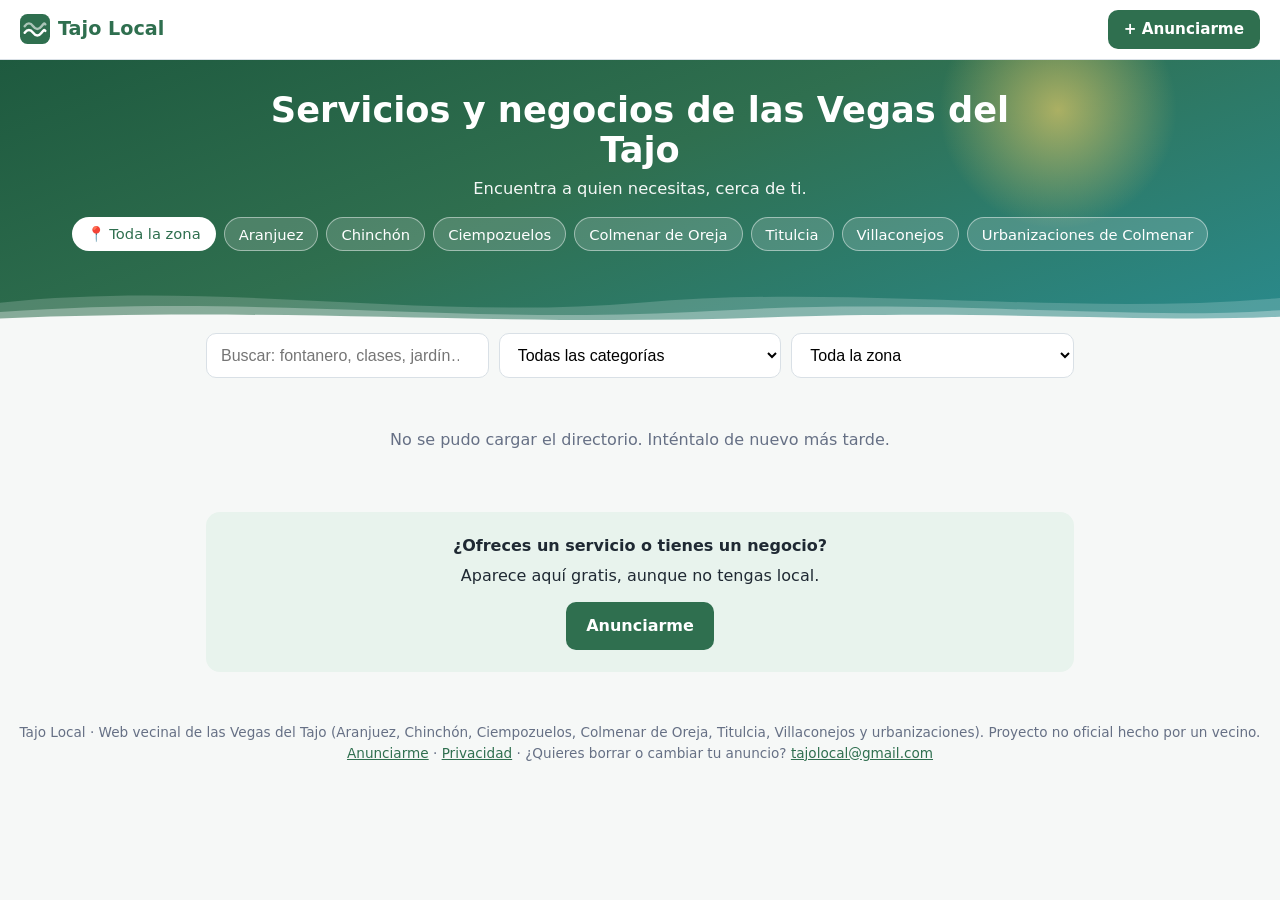
==== commit 58654e38: "Add files via upload" ====
--- a/index.html
+++ b/index.html
@@ -35,7 +35,7 @@
     line-height: 1.5;
   }
   a.btn { display: inline-block; text-decoration: none; }
-  .barra, .alta { scroll-margin-top: 70px; }
+  .barra { scroll-margin-top: 70px; }
 
   /* Barra superior */
   .nav {
@@ -53,7 +53,7 @@
   /* Cabecera principal */
   .hero {
     position: relative; overflow: hidden; color: #fff; text-align: center;
-    padding: 56px 20px 120px;
+    padding: 30px 20px 74px;
     background: linear-gradient(160deg, #1e5a3f 0%, #2f6f4f 45%, #2a8a8c 100%);
   }
   .hero::before {
@@ -62,19 +62,19 @@
     background: radial-gradient(circle, rgba(255,214,102,.6), rgba(255,214,102,0) 70%);
   }
   .hero > * { position: relative; }
-  .hero h1 { margin: 0 auto 12px; font-size: clamp(1.8rem, 5vw, 2.8rem); line-height: 1.15; max-width: 760px; }
-  .hero p { margin: 0 auto 24px; max-width: 620px; font-size: 1.08rem; opacity: .95; }
+  .hero h1 { margin: 0 auto 6px; font-size: clamp(1.5rem, 4.2vw, 2.2rem); line-height: 1.15; max-width: 760px; }
+  .hero p { margin: 0 auto; max-width: 620px; font-size: 1.02rem; opacity: .95; }
   .cta { display: flex; gap: 12px; justify-content: center; flex-wrap: wrap; }
   .hero .btn.claro { background: #fff; color: var(--verde); }
   .hero .btn.borde { background: transparent; border: 2px solid rgba(255,255,255,.85); color: #fff; }
-  .chips { display: flex; flex-wrap: wrap; gap: 8px; justify-content: center; margin-top: 28px; }
+  .chips { display: flex; flex-wrap: wrap; gap: 8px; justify-content: center; margin-top: 16px; }
   .chip {
     background: rgba(255,255,255,.16); color: #fff; border: 1px solid rgba(255,255,255,.45);
     padding: 7px 14px; border-radius: 999px; cursor: pointer; font-size: .92rem; font-family: inherit;
   }
   .chip:hover, .chip.activa { background: #fff; color: var(--verde); }
-  .hero .paisaje { position: absolute; left: 0; right: 0; bottom: -1px; width: 100%; height: 90px; display: block; }
-  main { max-width: 900px; margin: 0 auto; padding: 24px 16px 60px; }
+  .hero .paisaje { position: absolute; left: 0; right: 0; bottom: -1px; width: 100%; height: 56px; display: block; }
+  main { max-width: 900px; margin: 0 auto; padding: 8px 16px 40px; }
   .barra { display: flex; gap: 10px; flex-wrap: wrap; margin-bottom: 20px; }
   .barra input, .barra select {
     flex: 1 1 200px;
@@ -97,12 +97,15 @@
   .btn:hover { filter: brightness(1.08); }
   .btn:disabled { opacity: .6; cursor: wait; }
   .btn.sec { background: #fff; color: var(--verde); border: 2px solid var(--verde); }
-  .lista { display: grid; gap: 14px; }
+  .lista { column-count: 1; column-gap: 14px; }
   .ficha {
     background: #fff;
     border: 1px solid var(--borde);
     border-radius: 14px;
     padding: 18px;
+    break-inside: avoid;
+    margin-bottom: 14px;
+    overflow: hidden;
   }
   .ficha h3 { margin: 0 0 4px; font-size: 1.15rem; }
   .etiqueta {
@@ -116,7 +119,6 @@
     margin-bottom: 8px;
   }
   .etiqueta.zona { background: #eef1f4; color: var(--gris); margin-left: 6px; }
-  .lista { align-items: start; }
   .banda {
     display: flex; align-items: center; justify-content: center;
     width: calc(100% + 36px); margin: -18px -18px 14px; height: 84px;
@@ -142,14 +144,16 @@
   .ficha a.enlace { margin-left: 0; }
   .informar { display: inline-block; margin-top: 12px; font-size: .82rem; color: var(--gris); text-decoration: none; }
   .informar:hover { color: #8a1f17; text-decoration: underline; }
+  .invita { display: flex; flex-direction: column; align-items: center; gap: 6px; text-align: center; margin: 30px 0 10px; padding: 22px 18px; background: var(--verde-claro); border-radius: 14px; color: var(--texto); }
+  .invita .btn { margin-top: 8px; text-decoration: none; }
   .nota { color: var(--gris); font-size: .9rem; }
   .nota a { color: var(--verde); font-weight: 600; }
   @media (min-width: 760px) {
-    .lista { grid-template-columns: 1fr 1fr; }
+    .lista { column-count: 2; }
   }
   @media (max-width: 520px) {
     .nav { padding: 10px 14px; }
-    .hero { padding: 40px 16px 100px; }
+    .hero { padding: 22px 16px 66px; }
     .acciones .btn { flex: 1 1 45%; justify-content: center; }
   }
   .alta {
@@ -193,16 +197,12 @@
     <svg viewBox="0 0 32 32" aria-hidden="true"><rect width="32" height="32" rx="8" fill="#2f6f4f"/><path d="M5 13c3-4 6-4 9 0s6 4 9 0 3-3 4-2" fill="none" stroke="#fff" stroke-width="2.6" stroke-linecap="round" opacity=".6"/><path d="M5 20c3-4 6-4 9 0s6 4 9 0 3-3 4-2" fill="none" stroke="#fff" stroke-width="2.6" stroke-linecap="round"/></svg>
     <span>Tajo Local</span>
   </a>
-  <a class="btn" href="#alta">+ Anunciarme</a>
+  <a class="btn" href="anunciar.html">+ Anunciarme</a>
 </nav>
 
 <header class="hero">
-  <h1>Todo lo que necesitas en las Vegas del Tajo</h1>
-  <p>Fontaneros, electricistas, clases, comida, cuidado de mayores… Encuentra servicios y negocios de tu zona o anuncia el tuyo, gratis.</p>
-  <div class="cta">
-    <a class="btn claro" href="#buscador">Buscar un servicio</a>
-    <a class="btn borde" href="#alta">Anunciar mi negocio</a>
-  </div>
+  <h1>Servicios y negocios de las Vegas del Tajo</h1>
+  <p>Encuentra a quien necesitas, cerca de ti.</p>
   <div class="chips" id="chips"></div>
   <svg class="paisaje" viewBox="0 0 1440 120" preserveAspectRatio="none" aria-hidden="true">
     <path d="M0,70 C240,20 480,110 720,70 C960,30 1200,100 1440,60 L1440,120 L0,120 Z" fill="#fff" opacity=".18"/>
@@ -220,70 +220,23 @@
     <select id="filtroZona">
       <option value="">Toda la zona</option>
     </select>
-    <button class="btn sec" onclick="document.getElementById('alta').scrollIntoView({behavior:'smooth'})">+ Anunciarme</button>
   </div>
 
   <div id="estado" class="estado">Cargando…</div>
   <div id="lista" class="lista"></div>
   <p style="text-align:center"><button type="button" class="btn sec" id="mas" style="display:none">Mostrar más</button></p>
 
-  <section class="alta" id="alta">
-    <h2>Anuncia tu servicio o negocio</h2>
-    <p>Es gratis. Revisamos cada anuncio antes de publicarlo, así que puede tardar un poco en aparecer.</p>
-    <form id="form" autocomplete="off">
-      <label for="nombre">Nombre o negocio *</label>
-      <input id="nombre" type="text" maxlength="80" required>
-
-      <label for="categoria">Categoría *</label>
-      <select id="categoria" required>
-        <option value="">Elige una…</option>
-      </select>
-
-      <label for="categoria2">Segunda categoría (opcional)</label>
-      <select id="categoria2">
-        <option value="">Ninguna</option>
-      </select>
-      <p class="ayuda">Si ofreces servicios de dos tipos, elígelos aquí y salen en un solo anuncio.</p>
-
-      <label for="zona">Zona donde das servicio *</label>
-      <select id="zona" required>
-        <option value="">Elige una…</option>
-      </select>
-
-      <label for="descripcion">Descripción (máx. 300 caracteres)</label>
-      <textarea id="descripcion" maxlength="300" placeholder="Qué ofreces, horarios…"></textarea>
-      <span class="contador" id="contador">0/300</span>
-
-      <label for="telefono">Teléfono de contacto *</label>
-      <input id="telefono" type="tel" maxlength="20" required placeholder="600 000 000">
-
-      <label for="enlace">Página web o red social (opcional)</label>
-      <input id="enlace" type="text" inputmode="url" maxlength="200" placeholder="https://www.instagram.com/tunegocio">
-
-      <label for="foto">Una foto (opcional)</label>
-      <input id="foto" type="file" accept="image/jpeg,image/png,image/webp">
-      <p class="ayuda">Se reduce automáticamente. Sube una imagen de tu trabajo o tu local, sin datos personales de terceros.</p>
-      <img id="previa" class="previa" alt="Vista previa de la foto">
-
-      <!-- Campo trampa contra bots -->
-      <div class="trampa" aria-hidden="true">
-        <label>No rellenar <input id="web" type="text" tabindex="-1"></label>
-      </div>
-
-      <label class="check">
-        <input type="checkbox" id="consent" required>
-        <span>Acepto que mi nombre, descripción y teléfono se publiquen en esta web, y la <a href="#" onclick="document.getElementById('privacidad').showModal();return false;">política de privacidad</a>.</span>
-      </label>
-
-      <button class="btn" id="enviar" type="submit">Enviar anuncio</button>
-      <div id="msg" class="msg"></div>
-    </form>
-    <p class="nota">¿Quieres modificar o borrar tu anuncio? Escribe a <a href="mailto:tajolocal@gmail.com">tajolocal@gmail.com</a> y lo hacemos por ti.</p>
-  </section>
+  <aside class="invita">
+    <strong>¿Ofreces un servicio o tienes un negocio?</strong>
+    <span>Aparece aquí gratis, aunque no tengas local.</span>
+    <a class="btn" href="anunciar.html">Anunciarme</a>
+  </aside>
+
 </main>
 
 <footer>
   Tajo Local · Web vecinal de las Vegas del Tajo (Aranjuez, Chinchón, Ciempozuelos, Colmenar de Oreja, Titulcia, Villaconejos y urbanizaciones). Proyecto no oficial hecho por un vecino.<br>
+  <a href="anunciar.html">Anunciarme</a> ·
   <a href="#" onclick="document.getElementById('privacidad').showModal();return false;">Privacidad</a>
   · ¿Quieres borrar o cambiar tu anuncio? <a href="mailto:tajolocal@gmail.com">tajolocal@gmail.com</a>
 </footer>
@@ -326,17 +279,13 @@
   ];
   const TODA = "Toda la zona";
 
-  // Rellenar los desplegables
+  // Rellenar los desplegables de filtros
   CATEGORIAS.forEach(c => {
     $("filtro").add(new Option(c, c));
-    $("categoria").add(new Option(c, c));
-    $("categoria2").add(new Option(c, c));
   });
   ZONAS.forEach(z => {
     $("filtroZona").add(new Option(z, z));
-    $("zona").add(new Option(z, z));
   });
-  $("zona").add(new Option(TODA + " (Vegas del Tajo)", TODA));
 
   function esc(t) {
     const d = document.createElement("div");
@@ -463,8 +412,8 @@
     $("mas").style.display = res.length > mostrados ? "block" : "none";
     $("estado").style.display = res.length ? "none" : "block";
     $("estado").innerHTML = negocios.length
-      ? 'Aún no hay nadie que encaje con esa búsqueda. ¿Eres tú? <a href="#alta">Anúnciate gratis</a>'
-      : 'Todavía no hay anuncios. ¡Sé el primero! <a href="#alta">Anúnciate gratis</a>';
+      ? 'Aún no hay nadie que encaje con esa búsqueda. ¿Eres tú? <a href="anunciar.html">Anúnciate gratis</a>'
+      : 'Todavía no hay anuncios. ¡Sé el primero! <a href="anunciar.html">Anúnciate gratis</a>';
   }
 
   // Orden aleatorio en cada visita (se baraja una sola vez, así que no cambia al filtrar ni al pulsar "Mostrar más")
@@ -533,144 +482,6 @@
   pintaChips();
   $("filtroZona").addEventListener("change", pintaChips);
 
-  // Contador de caracteres de la descripción
-  function actualizaContador() {
-    $("contador").textContent = $("descripcion").value.length + "/300";
-  }
-  $("descripcion").addEventListener("input", actualizaContador);
-
-  // Foto: se reduce a 900 px como máximo y se convierte a JPEG antes de subirla
-  let fotoBlob = null;
-
-  function codifica(canvas, calidad) {
-    return new Promise(ok => canvas.toBlob(ok, "image/jpeg", calidad));
-  }
-
-  function reduce(file) {
-    return new Promise((ok, ko) => {
-      const img = new Image();
-      const url = URL.createObjectURL(file);
-      img.onload = async () => {
-        const k = Math.min(1, 900 / Math.max(img.width, img.height));
-        const c = document.createElement("canvas");
-        c.width = Math.max(1, Math.round(img.width * k));
-        c.height = Math.max(1, Math.round(img.height * k));
-        const ctx = c.getContext("2d");
-        ctx.fillStyle = "#fff";
-        ctx.fillRect(0, 0, c.width, c.height);
-        ctx.drawImage(img, 0, 0, c.width, c.height);
-        URL.revokeObjectURL(url);
-        let b = await codifica(c, 0.82);
-        if (b && b.size > 900000) b = await codifica(c, 0.6);
-        b ? ok(b) : ko(new Error("no se pudo reducir"));
-      };
-      img.onerror = () => { URL.revokeObjectURL(url); ko(new Error("imagen no válida")); };
-      img.src = url;
-    });
-  }
-
-  async function subeFoto(blob) {
-    const nombreArchivo = (window.crypto && crypto.randomUUID ? crypto.randomUUID() : Date.now() + "-" + Math.random().toString(36).slice(2)) + ".jpg";
-    const r = await fetch(SUPABASE_URL + "/storage/v1/object/fotos/" + nombreArchivo, {
-      method: "POST",
-      headers: {
-        apikey: SUPABASE_KEY,
-        Authorization: "Bearer " + SUPABASE_KEY,
-        "Content-Type": "image/jpeg",
-        "x-upsert": "false"
-      },
-      body: blob
-    });
-    if (!r.ok) throw new Error("foto " + r.status);
-    return FOTOS_URL + nombreArchivo;
-  }
-
-  $("foto").addEventListener("change", async () => {
-    const f = $("foto").files[0];
-    const previa = $("previa");
-    const msg = $("msg");
-    fotoBlob = null;
-    previa.style.display = "none";
-    msg.className = "msg";
-    if (!f) return;
-    if (f.size > 15 * 1024 * 1024) {
-      $("foto").value = "";
-      msg.className = "msg err";
-      msg.textContent = "La foto es demasiado grande (máximo 15 MB).";
-      return;
-    }
-    try {
-      fotoBlob = await reduce(f);
-      previa.src = URL.createObjectURL(fotoBlob);
-      previa.style.display = "block";
-    } catch (e) {
-      $("foto").value = "";
-      msg.className = "msg err";
-      msg.textContent = "No se pudo leer esa imagen. Prueba con otra (JPG, PNG o WebP).";
-    }
-  });
-
-  $("form").addEventListener("submit", async ev => {
-    ev.preventDefault();
-    const msg = $("msg");
-    msg.className = "msg";
-
-    // Si un bot rellena el campo trampa, fingimos éxito y no enviamos nada
-    if ($("web").value) { msg.className = "msg ok"; msg.textContent = "¡Gracias!"; return; }
-
-    const tel = $("telefono").value.trim();
-    if (limpiaTel(tel).length < 9) {
-      msg.className = "msg err";
-      msg.textContent = "Revisa el teléfono: parece demasiado corto.";
-      return;
-    }
-
-    const enlaceTexto = $("enlace").value.trim();
-    const enlace = normalizaUrl(enlaceTexto);
-    if (enlaceTexto && !enlace) {
-      msg.className = "msg err";
-      msg.textContent = "Revisa el enlace: no parece una dirección web válida.";
-      return;
-    }
-
-    const datos = {
-      nombre: $("nombre").value.trim(),
-      categoria: [$("categoria").value, $("categoria2").value]
-        .filter((c, i, a) => c && a.indexOf(c) === i).join(", "),
-      zona: $("zona").value,
-      descripcion: $("descripcion").value.trim().slice(0, 300) || null,
-      telefono: tel,
-      enlace: enlace || null
-    };
-
-    $("enviar").disabled = true;
-    try {
-      if (fotoBlob) datos.foto = await subeFoto(fotoBlob);
-      const r = await fetch(SUPABASE_URL + "/rest/v1/negocios", {
-        method: "POST",
-        headers: {
-          apikey: SUPABASE_KEY,
-          Authorization: "Bearer " + SUPABASE_KEY,
-          "Content-Type": "application/json",
-          Prefer: "return=minimal"
-        },
-        body: JSON.stringify(datos)
-      });
-      if (!r.ok) throw new Error(r.status);
-      $("form").reset();
-      fotoBlob = null;
-      $("previa").style.display = "none";
-      actualizaContador();
-      msg.className = "msg ok";
-      msg.textContent = "¡Recibido! Tu anuncio aparecerá en cuanto lo revisemos. Si más adelante quieres modificarlo o borrarlo, escribe a tajolocal@gmail.com.";
-    } catch (e) {
-      msg.className = "msg err";
-      msg.textContent = "No se pudo enviar el anuncio. Inténtalo de nuevo en unos minutos.";
-    } finally {
-      $("enviar").disabled = false;
-    }
-  });
-
   carga();
 </script>
 </body>
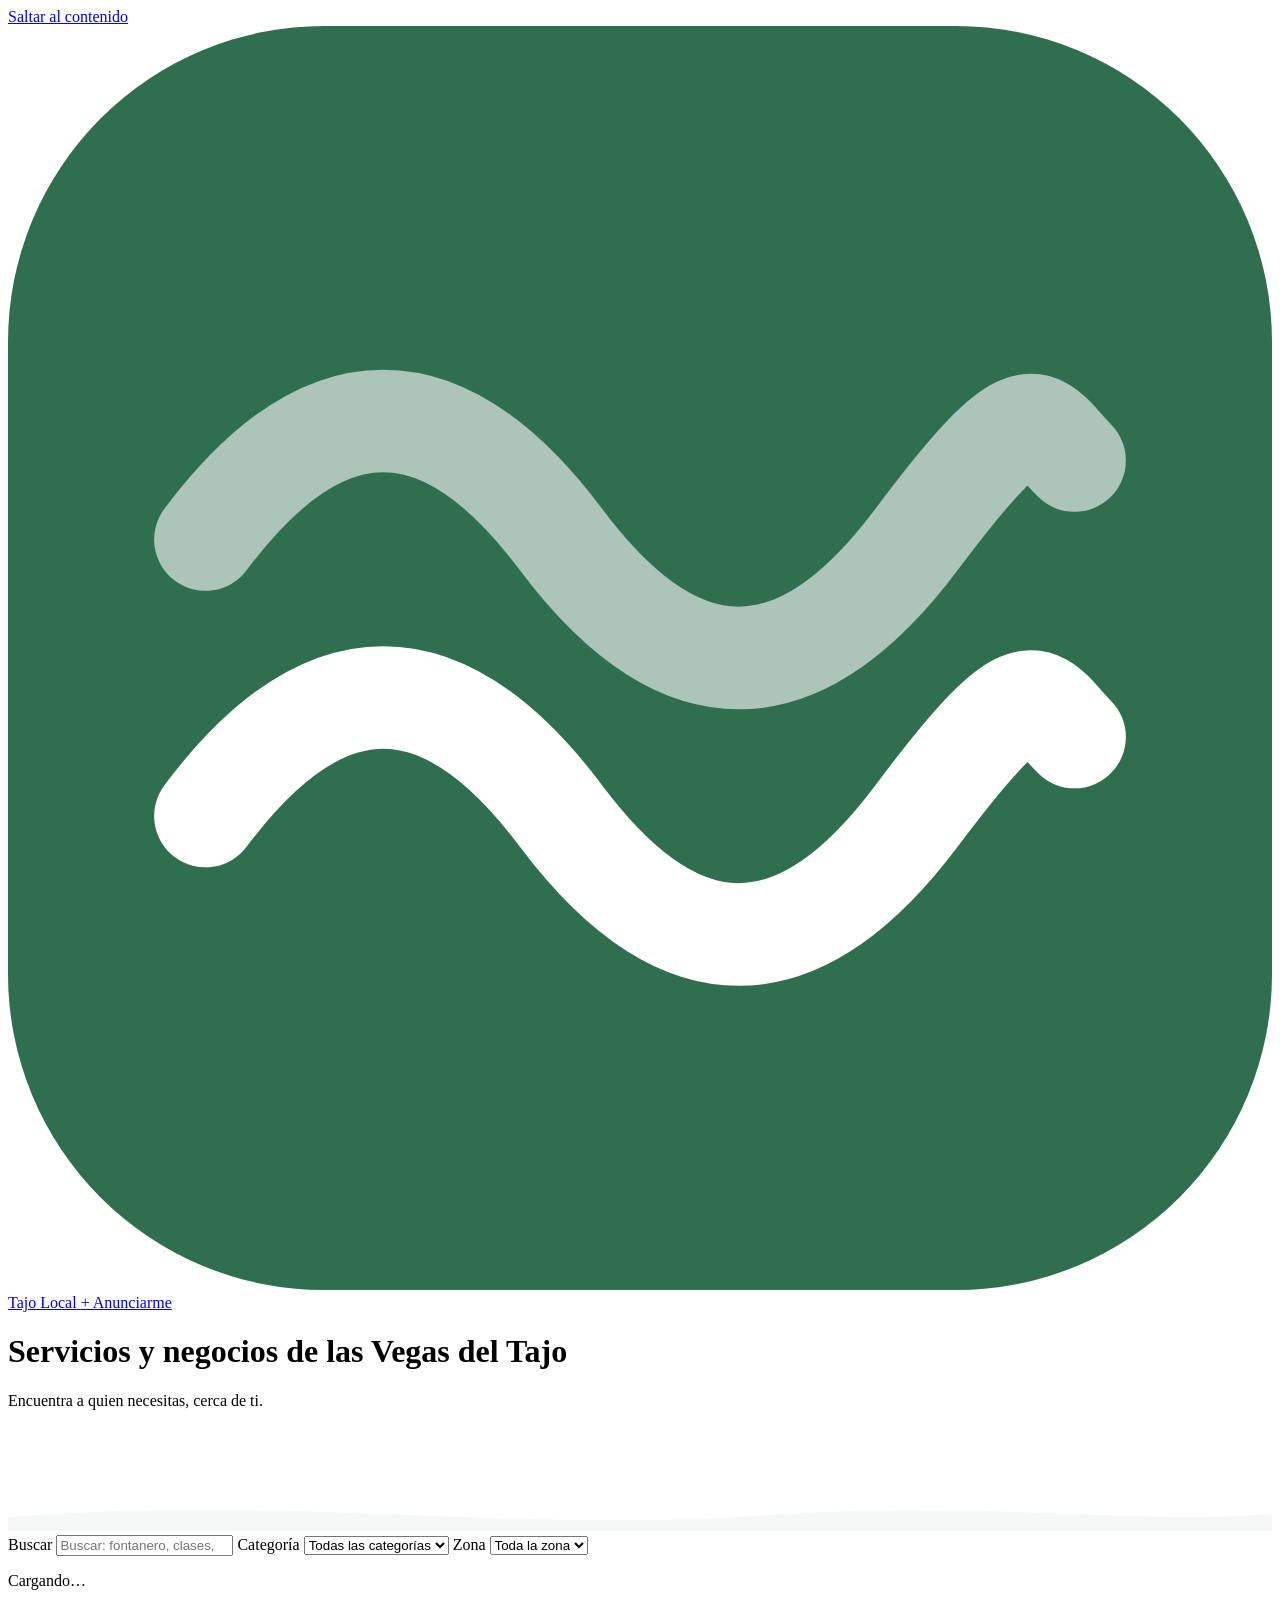
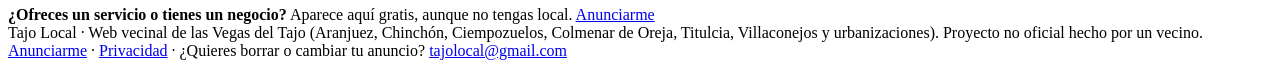
==== commit 705cba31: "Add files via upload" ====
--- a/index.html
+++ b/index.html
@@ -6,6 +6,7 @@
 <title>Tajo Local · Directorio de las Vegas del Tajo</title>
 <meta name="description" content="Directorio gratuito de servicios y negocios de las Vegas del Tajo: Aranjuez, Chinchón, Ciempozuelos, Colmenar de Oreja, Titulcia, Villaconejos y urbanizaciones.">
 <meta name="theme-color" content="#2f6f4f">
+<link rel="canonical" href="https://tajolocal.github.io/">
 <meta property="og:type" content="website">
 <meta property="og:locale" content="es_ES">
 <meta property="og:site_name" content="Tajo Local">
@@ -17,183 +18,14 @@
 <meta property="og:image:height" content="630">
 <meta name="twitter:card" content="summary_large_image">
 <link rel="icon" href="data:image/svg+xml,%3Csvg xmlns='http://www.w3.org/2000/svg' viewBox='0 0 32 32'%3E%3Crect width='32' height='32' rx='8' fill='%232f6f4f'/%3E%3Cpath d='M5 20c3-4 6-4 9 0s6 4 9 0 3-3 4-2' fill='none' stroke='white' stroke-width='2.6' stroke-linecap='round'/%3E%3C/svg%3E">
-<style>
-  :root {
-    --verde: #2f6f4f;
-    --verde-claro: #e8f3ed;
-    --texto: #1f2933;
-    --gris: #667085;
-    --borde: #d9e0e6;
-    --fondo: #f6f8f7;
-  }
-  * { box-sizing: border-box; }
-  body {
-    margin: 0;
-    font-family: system-ui, -apple-system, "Segoe UI", Roboto, sans-serif;
-    color: var(--texto);
-    background: var(--fondo);
-    line-height: 1.5;
-  }
-  a.btn { display: inline-block; text-decoration: none; }
-  .barra { scroll-margin-top: 70px; }
-
-  /* Barra superior */
-  .nav {
-    position: sticky; top: 0; z-index: 10;
-    display: flex; justify-content: space-between; align-items: center;
-    padding: 10px 20px;
-    background: rgba(255,255,255,.92);
-    backdrop-filter: blur(8px);
-    border-bottom: 1px solid var(--borde);
-  }
-  .marca { display: flex; align-items: center; gap: 8px; font-weight: 800; font-size: 1.2rem; color: var(--verde); text-decoration: none; }
-  .marca svg { width: 30px; height: 30px; }
-  .nav .btn { padding: 8px 16px; font-size: .95rem; }
-
-  /* Cabecera principal */
-  .hero {
-    position: relative; overflow: hidden; color: #fff; text-align: center;
-    padding: 30px 20px 74px;
-    background: linear-gradient(160deg, #1e5a3f 0%, #2f6f4f 45%, #2a8a8c 100%);
-  }
-  .hero::before {
-    content: ""; position: absolute; width: 240px; height: 240px; border-radius: 50%;
-    top: -70px; right: 8%;
-    background: radial-gradient(circle, rgba(255,214,102,.6), rgba(255,214,102,0) 70%);
-  }
-  .hero > * { position: relative; }
-  .hero h1 { margin: 0 auto 6px; font-size: clamp(1.5rem, 4.2vw, 2.2rem); line-height: 1.15; max-width: 760px; }
-  .hero p { margin: 0 auto; max-width: 620px; font-size: 1.02rem; opacity: .95; }
-  .cta { display: flex; gap: 12px; justify-content: center; flex-wrap: wrap; }
-  .hero .btn.claro { background: #fff; color: var(--verde); }
-  .hero .btn.borde { background: transparent; border: 2px solid rgba(255,255,255,.85); color: #fff; }
-  .chips { display: flex; flex-wrap: wrap; gap: 8px; justify-content: center; margin-top: 16px; }
-  .chip {
-    background: rgba(255,255,255,.16); color: #fff; border: 1px solid rgba(255,255,255,.45);
-    padding: 7px 14px; border-radius: 999px; cursor: pointer; font-size: .92rem; font-family: inherit;
-  }
-  .chip:hover, .chip.activa { background: #fff; color: var(--verde); }
-  .hero .paisaje { position: absolute; left: 0; right: 0; bottom: -1px; width: 100%; height: 56px; display: block; }
-  main { max-width: 900px; margin: 0 auto; padding: 8px 16px 40px; }
-  .barra { display: flex; gap: 10px; flex-wrap: wrap; margin-bottom: 20px; }
-  .barra input, .barra select {
-    flex: 1 1 200px;
-    padding: 12px 14px;
-    border: 1px solid var(--borde);
-    border-radius: 10px;
-    font-size: 1rem;
-    background: #fff;
-  }
-  .btn {
-    background: var(--verde);
-    color: #fff;
-    border: 0;
-    padding: 12px 20px;
-    border-radius: 10px;
-    font-size: 1rem;
-    cursor: pointer;
-    font-weight: 600;
-  }
-  .btn:hover { filter: brightness(1.08); }
-  .btn:disabled { opacity: .6; cursor: wait; }
-  .btn.sec { background: #fff; color: var(--verde); border: 2px solid var(--verde); }
-  .lista { column-count: 1; column-gap: 14px; }
-  .ficha {
-    background: #fff;
-    border: 1px solid var(--borde);
-    border-radius: 14px;
-    padding: 18px;
-    break-inside: avoid;
-    margin-bottom: 14px;
-    overflow: hidden;
-  }
-  .ficha h3 { margin: 0 0 4px; font-size: 1.15rem; }
-  .etiqueta {
-    display: inline-block;
-    background: var(--verde-claro);
-    color: var(--verde);
-    font-size: .8rem;
-    font-weight: 600;
-    padding: 2px 10px;
-    border-radius: 999px;
-    margin-bottom: 8px;
-  }
-  .etiqueta.zona { background: #eef1f4; color: var(--gris); margin-left: 6px; }
-  .banda {
-    display: flex; align-items: center; justify-content: center;
-    width: calc(100% + 36px); margin: -18px -18px 14px; height: 84px;
-    border-radius: 14px 14px 0 0; font-size: 2.6rem; line-height: 1;
-  }
-  .foto { cursor: zoom-in; display: block; width: calc(100% + 36px); margin: -18px -18px 14px; height: auto; max-height: 380px; object-fit: contain; border-radius: 14px 14px 0 0; background: #eef1f4; }
-  .ficha a.enlace { display: inline-block; margin-left: 14px; color: var(--verde); font-weight: 600; text-decoration: none; word-break: break-all; }
-  .contador { display: block; text-align: right; color: var(--gris); font-size: .85rem; margin-top: 4px; }
-  .previa { display: none; margin-top: 10px; max-width: 220px; border-radius: 10px; border: 1px solid var(--borde); }
-  .ayuda { color: var(--gris); font-size: .85rem; margin: 2px 0 0; }
-  .ficha p { margin: 6px 0 10px; color: #3b4652; white-space: pre-line; }
-  .ficha a.tel {
-    color: var(--verde);
-    font-weight: 600;
-    text-decoration: none;
-  }
-  .vacio, .estado { text-align: center; color: var(--gris); padding: 30px 10px; }
-  .estado a { color: var(--verde); font-weight: 700; }
-  .acciones { display: flex; flex-wrap: wrap; align-items: center; gap: 10px; margin-top: 12px; }
-  .acciones .btn { display: inline-flex; align-items: center; gap: 6px; min-height: 44px; padding: 10px 18px; }
-  .btn.wa { background: #25d366; color: #073b1e; }
-  .acciones .numero { color: var(--gris); font-size: .95rem; }
-  .ficha a.enlace { margin-left: 0; }
-  .informar { display: inline-block; margin-top: 12px; font-size: .82rem; color: var(--gris); text-decoration: none; }
-  .informar:hover { color: #8a1f17; text-decoration: underline; }
-  .invita { display: flex; flex-direction: column; align-items: center; gap: 6px; text-align: center; margin: 30px 0 10px; padding: 22px 18px; background: var(--verde-claro); border-radius: 14px; color: var(--texto); }
-  .invita .btn { margin-top: 8px; text-decoration: none; }
-  .nota { color: var(--gris); font-size: .9rem; }
-  .nota a { color: var(--verde); font-weight: 600; }
-  @media (min-width: 760px) {
-    .lista { column-count: 2; }
-  }
-  @media (max-width: 520px) {
-    .nav { padding: 10px 14px; }
-    .hero { padding: 22px 16px 66px; }
-    .acciones .btn { flex: 1 1 45%; justify-content: center; }
-  }
-  .alta {
-    margin-top: 40px;
-    background: #fff;
-    border: 1px solid var(--borde);
-    border-radius: 14px;
-    padding: 22px;
-  }
-  .alta h2 { margin-top: 0; }
-  .alta label { display: block; font-weight: 600; margin: 14px 0 4px; }
-  .alta input[type=text], .alta input[type=tel], .alta select, .alta textarea {
-    width: 100%;
-    padding: 12px 14px;
-    border: 1px solid var(--borde);
-    border-radius: 10px;
-    font-size: 1rem;
-    font-family: inherit;
-  }
-  .alta textarea { min-height: 100px; resize: vertical; }
-  .check { display: flex; gap: 10px; align-items: flex-start; margin: 16px 0; font-weight: 400 !important; font-size: .92rem; }
-  .check input { margin-top: 4px; }
-  .msg { margin-top: 14px; padding: 12px 14px; border-radius: 10px; display: none; }
-  .msg.ok { display: block; background: #e8f6ee; color: #1b5e3b; }
-  .msg.err { display: block; background: #fdecea; color: #8a1f17; }
-  .trampa { position: absolute; left: -9999px; }
-  footer { text-align: center; color: var(--gris); font-size: .85rem; padding: 0 16px 40px; }
-  footer a { color: var(--verde); }
-  dialog { border: 0; border-radius: 14px; max-width: 560px; padding: 24px; }
-  dialog::backdrop { background: rgba(0,0,0,.4); }
-  #visor { background: transparent; padding: 0; max-width: 96vw; max-height: 96vh; overflow: visible; }
-  #visor::backdrop { background: rgba(0,0,0,.85); }
-  #visor img { display: block; max-width: 96vw; max-height: 88vh; margin: 0 auto; border-radius: 10px; background: #fff; }
-  #visor button { display: block; margin: 12px auto 0; }
-</style>
+<link rel="stylesheet" href="estilos.css">
 </head>
 <body>
 
+<a class="salto" href="#contenido">Saltar al contenido</a>
+
 <nav class="nav">
-  <a class="marca" href="#">
+  <a class="marca" href="index.html">
     <svg viewBox="0 0 32 32" aria-hidden="true"><rect width="32" height="32" rx="8" fill="#2f6f4f"/><path d="M5 13c3-4 6-4 9 0s6 4 9 0 3-3 4-2" fill="none" stroke="#fff" stroke-width="2.6" stroke-linecap="round" opacity=".6"/><path d="M5 20c3-4 6-4 9 0s6 4 9 0 3-3 4-2" fill="none" stroke="#fff" stroke-width="2.6" stroke-linecap="round"/></svg>
     <span>Tajo Local</span>
   </a>
@@ -203,7 +35,7 @@
 <header class="hero">
   <h1>Servicios y negocios de las Vegas del Tajo</h1>
   <p>Encuentra a quien necesitas, cerca de ti.</p>
-  <div class="chips" id="chips"></div>
+  <div class="chips" id="chips" role="group" aria-label="Filtrar por zona"></div>
   <svg class="paisaje" viewBox="0 0 1440 120" preserveAspectRatio="none" aria-hidden="true">
     <path d="M0,70 C240,20 480,110 720,70 C960,30 1200,100 1440,60 L1440,120 L0,120 Z" fill="#fff" opacity=".18"/>
     <path d="M0,90 C300,50 520,120 800,88 C1060,58 1260,110 1440,86 L1440,120 L0,120 Z" fill="#fff" opacity=".3"/>
@@ -211,233 +43,118 @@
   </svg>
 </header>
 
-<main>
-  <div class="barra" id="buscador">
-    <input id="buscar" type="search" placeholder="Buscar: fontanero, clases, jardín…">
-    <select id="filtro">
-      <option value="">Todas las categorías</option>
-    </select>
-    <select id="filtroZona">
-      <option value="">Toda la zona</option>
-    </select>
+<main id="contenido">
+  <div class="barra" id="buscador" role="search">
+    <label class="solo-lector" for="buscar">Buscar</label>
+    <input id="buscar" type="search" placeholder="Buscar: fontanero, clases, jardín…" autocomplete="off">
+    <label class="solo-lector" for="filtro">Categoría</label>
+    <select id="filtro"><option value="">Todas las categorías</option></select>
+    <label class="solo-lector" for="filtroZona">Zona</label>
+    <select id="filtroZona"><option value="">Toda la zona</option></select>
   </div>
 
-  <div id="estado" class="estado">Cargando…</div>
+  <p class="resumen" id="resumen" aria-live="polite"></p>
+  <div id="estado" class="estado" role="status">Cargando…</div>
+  <noscript><p class="estado">Para ver el directorio hace falta activar JavaScript en el navegador.</p></noscript>
   <div id="lista" class="lista"></div>
-  <p style="text-align:center"><button type="button" class="btn sec" id="mas" style="display:none">Mostrar más</button></p>
+  <p class="mas"><button type="button" class="btn sec" id="mas" hidden>Mostrar más</button></p>
 
   <aside class="invita">
     <strong>¿Ofreces un servicio o tienes un negocio?</strong>
     <span>Aparece aquí gratis, aunque no tengas local.</span>
     <a class="btn" href="anunciar.html">Anunciarme</a>
   </aside>
-
 </main>
 
 <footer>
   Tajo Local · Web vecinal de las Vegas del Tajo (Aranjuez, Chinchón, Ciempozuelos, Colmenar de Oreja, Titulcia, Villaconejos y urbanizaciones). Proyecto no oficial hecho por un vecino.<br>
   <a href="anunciar.html">Anunciarme</a> ·
-  <a href="#" onclick="document.getElementById('privacidad').showModal();return false;">Privacidad</a>
+  <a href="#privacidad" data-privacidad>Privacidad</a>
   · ¿Quieres borrar o cambiar tu anuncio? <a href="mailto:tajolocal@gmail.com">tajolocal@gmail.com</a>
 </footer>
 
-<dialog id="visor"><img id="visorImg" alt=""><button class="btn" type="button" id="visorCierra">Cerrar ✕</button></dialog>
-
-<dialog id="privacidad">
-  <h2>Privacidad y condiciones de uso</h2>
-  <p>Los datos que envías (nombre o negocio, categoría, descripción y teléfono) se publican en esta web para que los vecinos puedan contactar contigo. No se usan para ningún otro fin ni se ceden a terceros.</p>
-  <p>Puedes pedir en cualquier momento que se modifique o elimine tu anuncio escribiendo al email de contacto indicado más abajo; se atenderá en un plazo máximo de 30 días. Los datos se almacenan en servidores de Supabase.</p>
-  <p><strong>Responsable:</strong> Luis Gómez · <a href="mailto:tajolocal@gmail.com">tajolocal@gmail.com</a></p>
-  <p><strong>Condiciones de uso:</strong> Tajo Local es un proyecto vecinal no oficial. Los anuncios los publican los propios anunciantes: Tajo Local no se responsabiliza de los servicios anunciados ni de los acuerdos entre vecinos y anunciantes. No se admiten anuncios ilegales ni datos de terceros sin su permiso, y cualquier anuncio puede retirarse sin previo aviso.</p>
-  <button class="btn" onclick="document.getElementById('privacidad').close()">Cerrar</button>
-</dialog>
-
+<dialog id="visor" aria-label="Foto ampliada"><img id="visorImg" alt=""><button class="btn" type="button" id="visorCierra">Cerrar ✕</button></dialog>
+
+<script src="comun.js"></script>
 <script>
-  const SUPABASE_URL = "https://czlkxadbxltirtlbxyko.supabase.co";
-  const SUPABASE_KEY = "sb_publishable_YhkE6b9cqRcIHTMOWOfmnQ_kurrawSA";
-  const FOTOS_URL = SUPABASE_URL + "/storage/v1/object/public/fotos/";
-
-  const CATEGORIAS = [
-    "Fontanería", "Electricidad", "Cerrajería", "Obras y reformas",
-    "Jardinería y piscinas", "Limpieza", "Cuidado de niños y mayores",
-    "Clases y formación", "Belleza y bienestar", "Salud y terapias",
-    "Mascotas", "Comida y reparto", "Comercio y tiendas",
-    "Inmobiliaria y asesoría", "Automoción y transporte",
-    "Informática y tecnología", "Eventos y ocio", "Otros"
-  ];
-
   const $ = id => document.getElementById(id);
+  const PAGINA = 24;
   let negocios = [];
+  let mostrados = PAGINA;
   let errorCarga = false;
-  const PAGINA = 24;
-  let mostrados = PAGINA;
-
-  // "Toda la zona" solo se usa al anunciarse: el servicio llega a todos los municipios
-  const ZONAS = [
-    "Aranjuez", "Chinchón", "Ciempozuelos", "Colmenar de Oreja",
-    "Titulcia", "Villaconejos", "Urbanizaciones de Colmenar"
-  ];
-  const TODA = "Toda la zona";
 
   // Rellenar los desplegables de filtros
-  CATEGORIAS.forEach(c => {
-    $("filtro").add(new Option(c, c));
-  });
-  ZONAS.forEach(z => {
-    $("filtroZona").add(new Option(z, z));
-  });
-
-  function esc(t) {
-    const d = document.createElement("div");
-    d.textContent = t == null ? "" : String(t);
-    return d.innerHTML.replace(/"/g, "&quot;").replace(/'/g, "&#39;");
-  }
-
-  // Banda con icono para las fichas sin foto (según la primera categoría)
-  const ICONOS = {
-    "Fontanería": ["🔧", "#dbeafe"],
-    "Electricidad": ["⚡", "#fef3c7"],
-    "Cerrajería": ["🔑", "#e5e7eb"],
-    "Obras y reformas": ["🧱", "#fde7d3"],
-    "Jardinería y piscinas": ["🌿", "#dcfce7"],
-    "Limpieza": ["🧽", "#cffafe"],
-    "Cuidado de niños y mayores": ["🤝", "#fce7f3"],
-    "Clases y formación": ["📚", "#ede9fe"],
-    "Belleza y bienestar": ["💆", "#f3e8ff"],
-    "Salud y terapias": ["🩺", "#d1fae5"],
-    "Mascotas": ["🐾", "#fef9c3"],
-    "Comida y reparto": ["🍽️", "#ffedd5"],
-    "Comercio y tiendas": ["🛍️", "#fee2e2"],
-    "Inmobiliaria y asesoría": ["🏠", "#e0f2fe"],
-    "Automoción y transporte": ["🚗", "#e0e7ff"],
-    "Informática y tecnología": ["💻", "#e2e8f0"],
-    "Eventos y ocio": ["🎉", "#fce7f3"],
-    "Otros": ["🏡", "#e8f3ed"]
-  };
-  // Nombres antiguos de categoría (por si quedan anuncios con ellos)
-  const CAT_ANTIGUAS = { "Transporte": "Automoción y transporte" };
+  TL.CATEGORIAS.forEach(c => $("filtro").add(new Option(c, c)));
+  TL.ZONAS.forEach(z => $("filtroZona").add(new Option(z, z)));
+
+  // Banda con icono para los anuncios sin foto (según la primera categoría)
   function banda(cat) {
-    const [icono, fondo] = ICONOS[cat] || ICONOS[CAT_ANTIGUAS[cat]] || ICONOS["Otros"];
+    const [icono, fondo] = TL.icono(cat);
     return `<div class="banda" style="background:${fondo}" aria-hidden="true">${icono}</div>`;
   }
 
-  // Una ficha puede tener hasta dos categorías, guardadas como "A, B"
-  function cats(c) {
-    return String(c || "").split(",").map(x => x.trim()).filter(Boolean);
-  }
-
-  function limpiaTel(t) {
-    return String(t || "").replace(/[^\d+]/g, "");
-  }
-
-  // Solo se aceptan enlaces http/https (nunca javascript: ni similares)
-  function urlSegura(u) {
-    try {
-      const x = new URL(String(u || "").trim());
-      return (x.protocol === "http:" || x.protocol === "https:") ? x.href : "";
-    } catch (e) { return ""; }
-  }
-  function normalizaUrl(u) {
-    u = String(u || "").trim();
-    if (!u) return "";
-    if (!/^https?:\/\//i.test(u)) u = "https://" + u;
-    return urlSegura(u);
-  }
-  // Nombre amigable para redes sociales conocidas (si no, se muestra el dominio)
-  function etiquetaEnlace(u) {
-    let x;
-    try { x = new URL(u); } catch (e) { return "🔗 enlace"; }
-    const h = x.hostname.replace(/^www\./, "").replace(/^m\./, "").toLowerCase();
-    const seg = x.pathname.split("/").filter(Boolean)[0] || "";
-    const es = d => h === d || h.endsWith("." + d);
-    if (es("instagram.com")) return "📸 Instagram" + (seg && !/^(p|reel|stories|explore)$/i.test(seg) ? " @" + seg.replace(/^@/, "") : "");
-    if (es("tiktok.com")) return "🎵 TikTok" + (seg.startsWith("@") ? " " + seg : "");
-    if (es("facebook.com") || es("fb.com") || h === "fb.me") return "📘 Facebook";
-    if (es("youtube.com") || h === "youtu.be") return "▶️ YouTube";
-    if (h === "wa.me" || es("whatsapp.com")) return "💬 WhatsApp";
-    if (es("linkedin.com")) return "💼 LinkedIn";
-    if (es("t.me") || es("telegram.me")) return "✈️ Telegram";
-    if (es("x.com") || es("twitter.com")) return "🐦 X";
-    if (es("linktr.ee")) return "🔗 Linktree";
-    return "🔗 " + dominio(u);
-  }
-
-  function dominio(u) {
-    try { return new URL(u).hostname.replace(/^www\./, ""); } catch (e) { return "enlace"; }
-  }
-
-  // Número para wa.me: solo móviles españoles (6xx / 7xx), con prefijo 34
-  function numWhatsApp(t) {
-    let d = String(t || "").replace(/[^\d+]/g, "");
-    if (d.startsWith("+")) d = d.slice(1);
-    else if (d.startsWith("00")) d = d.slice(2);
-    else if (/^[6-9]\d{8}$/.test(d)) d = "34" + d;
-    return /^34[67]\d{8}$/.test(d) ? d : "";
-  }
-
-  // Correo de contacto y enlace "Informar de un problema" (abre el correo con el asunto ya escrito)
-  const CORREO = "tajolocal@gmail.com";
-  function informarUrl(n) {
-    const asunto = "Informar de un problema: " + (n.nombre || "anuncio");
-    const cuerpo = "Anuncio: " + (n.nombre || "") + " (" + (n.categoria || "") + (n.zona ? ", " + n.zona : "") + ")\n\n" +
-      "Qué ocurre (teléfono incorrecto, posible estafa, ya no ofrece el servicio, otro):\n";
-    return "mailto:" + CORREO + "?subject=" + encodeURIComponent(asunto) + "&body=" + encodeURIComponent(cuerpo);
+  function ficha(n) {
+    const cs = TL.cats(n.categoria);
+    const nombre = TL.esc(n.nombre);
+    const wa = TL.numWhatsApp(n.telefono);
+    const enlace = TL.urlSegura(n.enlace);
+    return `
+      <article class="ficha">
+        ${TL.fotoValida(n.foto)
+          ? `<button type="button" class="foto-btn" data-cat="${TL.esc(cs[0])}" data-nombre="${nombre}" aria-label="Ampliar la foto de ${nombre}"><img src="${TL.esc(n.foto)}" alt="" loading="lazy"></button>`
+          : banda(cs[0])}
+        <div class="etiquetas">
+          ${cs.map(c => `<span class="etiqueta">${TL.esc(c)}</span>`).join("")}
+          ${n.zona ? `<span class="etiqueta zona">📍 ${TL.esc(n.zona)}</span>` : ""}
+        </div>
+        <h3>${nombre}</h3>
+        ${n.descripcion ? `<p>${TL.esc(n.descripcion)}</p>` : ""}
+        <div class="acciones">
+          ${n.telefono ? `<a class="btn" href="tel:${TL.esc(TL.limpiaTel(n.telefono))}" aria-label="Llamar a ${nombre}">📞 Llamar</a>` : ""}
+          ${wa ? `<a class="btn wa" href="https://wa.me/${wa}?text=${encodeURIComponent("Hola, te he visto en Tajo Local.")}" target="_blank" rel="noopener noreferrer" aria-label="Enviar WhatsApp a ${nombre}">💬 WhatsApp</a>` : ""}
+          ${n.telefono ? `<span class="numero">${TL.esc(n.telefono)}</span>` : ""}
+          ${enlace ? `<a class="enlace" href="${TL.esc(enlace)}" target="_blank" rel="noopener noreferrer nofollow ugc">${TL.esc(TL.etiquetaEnlace(enlace))}<span class="solo-lector"> (se abre en otra pestaña)</span></a>` : ""}
+        </div>
+        <a class="informar" href="${TL.esc(TL.informarUrl(n))}" aria-label="Informar de un problema con ${nombre}">⚑ Informar de un problema</a>
+      </article>`;
+  }
+
+  function hayFiltros() {
+    return !!($("buscar").value.trim() || $("filtro").value || $("filtroZona").value);
   }
 
   function pinta() {
     if (errorCarga) return;
-    const q =$("buscar").value.trim().toLowerCase();
-    const cat = $("filtro").value;
-    const zona = $("filtroZona").value;
-    const res = negocios.filter(n =>
-      (!cat || cats(n.categoria).includes(cat)) &&
-      (!zona || n.zona === zona || n.zona === TODA) &&
-      (!q || [n.nombre, n.categoria, n.descripcion].join(" ").toLowerCase().includes(q))
-    );
-    $("lista").innerHTML = res.slice(0, mostrados).map(n => `
-      <article class="ficha">
-        ${n.foto && String(n.foto).startsWith(FOTOS_URL) ? `<img class="foto" src="${esc(n.foto)}" alt="${esc(n.nombre)} (pulsa para ampliar)" loading="lazy" tabindex="0" role="button">` : banda(cats(n.categoria)[0])}
-        ${cats(n.categoria).map(c => `<span class="etiqueta">${esc(c)}</span>`).join(" ")}
-        ${n.zona ? `<span class="etiqueta zona">📍 ${esc(n.zona)}</span>` : ""}
-        <h3>${esc(n.nombre)}</h3>
-        ${n.descripcion ? `<p>${esc(n.descripcion)}</p>` : ""}
-        <div class="acciones">
-          ${n.telefono ? `<a class="btn" href="tel:${esc(limpiaTel(n.telefono))}">📞 Llamar</a>` : ""}
-          ${numWhatsApp(n.telefono) ? `<a class="btn wa" href="https://wa.me/${numWhatsApp(n.telefono)}?text=${encodeURIComponent("Hola, te he visto en Tajo Local.")}" target="_blank" rel="noopener noreferrer">💬 WhatsApp</a>` : ""}
-          ${n.telefono ? `<span class="numero">${esc(n.telefono)}</span>` : ""}
-          ${urlSegura(n.enlace) ? `<a class="enlace" href="${esc(urlSegura(n.enlace))}" target="_blank" rel="noopener noreferrer nofollow ugc">${esc(etiquetaEnlace(n.enlace))}</a>` : ""}
-        </div>
-        <a class="informar" href="${esc(informarUrl(n))}">⚑ Informar de un problema</a>
-      </article>`).join("");
-    $("mas").style.display = res.length > mostrados ? "block" : "none";
-    $("estado").style.display = res.length ? "none" : "block";
-    $("estado").innerHTML = negocios.length
-      ? 'Aún no hay nadie que encaje con esa búsqueda. ¿Eres tú? <a href="anunciar.html">Anúnciate gratis</a>'
-      : 'Todavía no hay anuncios. ¡Sé el primero! <a href="anunciar.html">Anúnciate gratis</a>';
-  }
-
-  // Orden aleatorio en cada visita (se baraja una sola vez, así que no cambia al filtrar ni al pulsar "Mostrar más")
-  function baraja(lista) {
-    const a = Array.isArray(lista) ? lista.slice() : [];
-    for (let i = a.length - 1; i > 0; i--) {
-      const j = Math.floor(Math.random() * (i + 1));
-      [a[i], a[j]] = [a[j], a[i]];
-    }
-    return a;
+    const res = TL.filtra(negocios, { q: $("buscar").value, cat: $("filtro").value, zona: $("filtroZona").value });
+    $("lista").innerHTML = res.slice(0, mostrados).map(ficha).join("");
+    $("mas").hidden = res.length <= mostrados;
+    $("estado").hidden = res.length > 0;
+    $("resumen").textContent = res.length
+      ? res.length + (res.length === 1 ? " anuncio" : " anuncios") + (res.length > mostrados ? " · mostrando " + mostrados : "")
+      : "";
+    if (!res.length) {
+      $("estado").innerHTML = negocios.length
+        ? 'Aún no hay nadie que encaje con esa búsqueda. ¿Eres tú? <a href="anunciar.html">Anúnciate gratis</a>' +
+          (hayFiltros() ? '<br><button type="button" class="btn sec" id="limpia">Quitar filtros</button>' : "")
+        : 'Todavía no hay anuncios. ¡Sé el primero! <a href="anunciar.html">Anúnciate gratis</a>';
+    }
   }
 
   async function carga() {
+    errorCarga = false;
+    $("estado").hidden = false;
+    $("estado").textContent = "Cargando…";
     try {
       const r = await fetch(
-        SUPABASE_URL + "/rest/v1/negocios?select=nombre,categoria,zona,descripcion,telefono,enlace,foto&aprobado=eq.true",
-        { headers: { apikey: SUPABASE_KEY, Authorization: "Bearer " + SUPABASE_KEY } }
+        TL.SUPABASE_URL + "/rest/v1/negocios?select=nombre,categoria,zona,descripcion,telefono,enlace,foto&aprobado=eq.true",
+        { headers: { apikey: TL.SUPABASE_KEY, Authorization: "Bearer " + TL.SUPABASE_KEY } }
       );
       if (!r.ok) throw new Error(r.status);
-      negocios = baraja(await r.json());
+      negocios = TL.baraja(await r.json()).map(TL.preparar);
       pinta();
     } catch (e) {
       errorCarga = true;
-      $("estado").textContent = "No se pudo cargar el directorio. Inténtalo de nuevo más tarde.";
+      $("estado").innerHTML = 'No se pudo cargar el directorio. Comprueba tu conexión e inténtalo de nuevo.<br><button type="button" class="btn sec" id="reintenta">Reintentar</button>';
     }
   }
 
@@ -445,42 +162,58 @@
   const reinicia = () => { mostrados = PAGINA; pinta(); };
   $("buscar").addEventListener("input", reinicia);
   $("filtro").addEventListener("change", reinicia);
-  $("filtroZona").addEventListener("change", reinicia);
-  // Ampliar la foto al pulsarla (clic o Enter), cerrar con clic fuera, botón o Esc
-  function abreFoto(img) {
-    $("visorImg").src = img.src;
-    $("visorImg").alt = img.alt.replace(" (pulsa para ampliar)", "");
+  $("filtroZona").addEventListener("change", () => { reinicia(); pintaChips(); });
+  $("mas").addEventListener("click", () => { mostrados += PAGINA; pinta(); });
+  $("estado").addEventListener("click", e => {
+    if (e.target.id === "reintenta") carga();
+    if (e.target.id === "limpia") {
+      $("buscar").value = ""; $("filtro").value = ""; $("filtroZona").value = "";
+      reinicia(); pintaChips();
+    }
+  });
+
+  // Ampliar la foto (es un botón: funciona con ratón, toque, Enter y Espacio); cerrar con clic fuera, botón o Esc
+  $("lista").addEventListener("click", e => {
+    const b = e.target.closest(".foto-btn");
+    if (!b) return;
+    $("visorImg").src = b.querySelector("img").src;
+    $("visorImg").alt = "Foto de " + b.dataset.nombre;
     $("visor").showModal();
-  }
-  $("lista").addEventListener("click", e => { if (e.target.classList.contains("foto")) abreFoto(e.target); });
-  $("lista").addEventListener("keydown", e => {
-    if ((e.key === "Enter" || e.key === " ") && e.target.classList.contains("foto")) { e.preventDefault(); abreFoto(e.target); }
   });
   $("visor").addEventListener("click", e => { if (e.target === $("visor")) $("visor").close(); });
   $("visorCierra").addEventListener("click", () => $("visor").close());
-  $("mas").addEventListener("click", () => { mostrados += PAGINA; pinta(); });
+  // Si una foto no carga, se muestra la banda con el icono en su lugar
+  $("lista").addEventListener("error", e => {
+    const b = e.target.closest && e.target.closest(".foto-btn");
+    if (b) b.outerHTML = banda(b.dataset.cat);
+  }, true);
 
   // Accesos rápidos por zona en la cabecera
   function pintaChips() {
     const cont = $("chips");
-    cont.innerHTML = "";
-    ["", ...ZONAS].forEach(z => {
-      const b = document.createElement("button");
-      b.type = "button";
-      b.className = "chip" + ($("filtroZona").value === z ? " activa" : "");
-      b.textContent = z || "📍 Toda la zona";
-      b.addEventListener("click", () => {
-        $("filtroZona").value = z;
-        mostrados = PAGINA;
-        pinta();
-        pintaChips();
-        $("buscador").scrollIntoView({ behavior: "smooth" });
+    if (!cont.children.length) {
+      ["", ...TL.ZONAS].forEach(z => {
+        const b = document.createElement("button");
+        b.type = "button";
+        b.className = "chip";
+        b.dataset.zona = z;
+        b.textContent = z || "📍 Toda la zona";
+        b.addEventListener("click", () => {
+          $("filtroZona").value = z;
+          reinicia();
+          pintaChips();
+          TL.desplaza($("buscador"));
+        });
+        cont.appendChild(b);
       });
-      cont.appendChild(b);
+    }
+    cont.querySelectorAll(".chip").forEach(b => {
+      const activa = b.dataset.zona === $("filtroZona").value;
+      b.classList.toggle("activa", activa);
+      b.setAttribute("aria-pressed", activa);
     });
   }
   pintaChips();
-  $("filtroZona").addEventListener("change", pintaChips);
 
   carga();
 </script>
